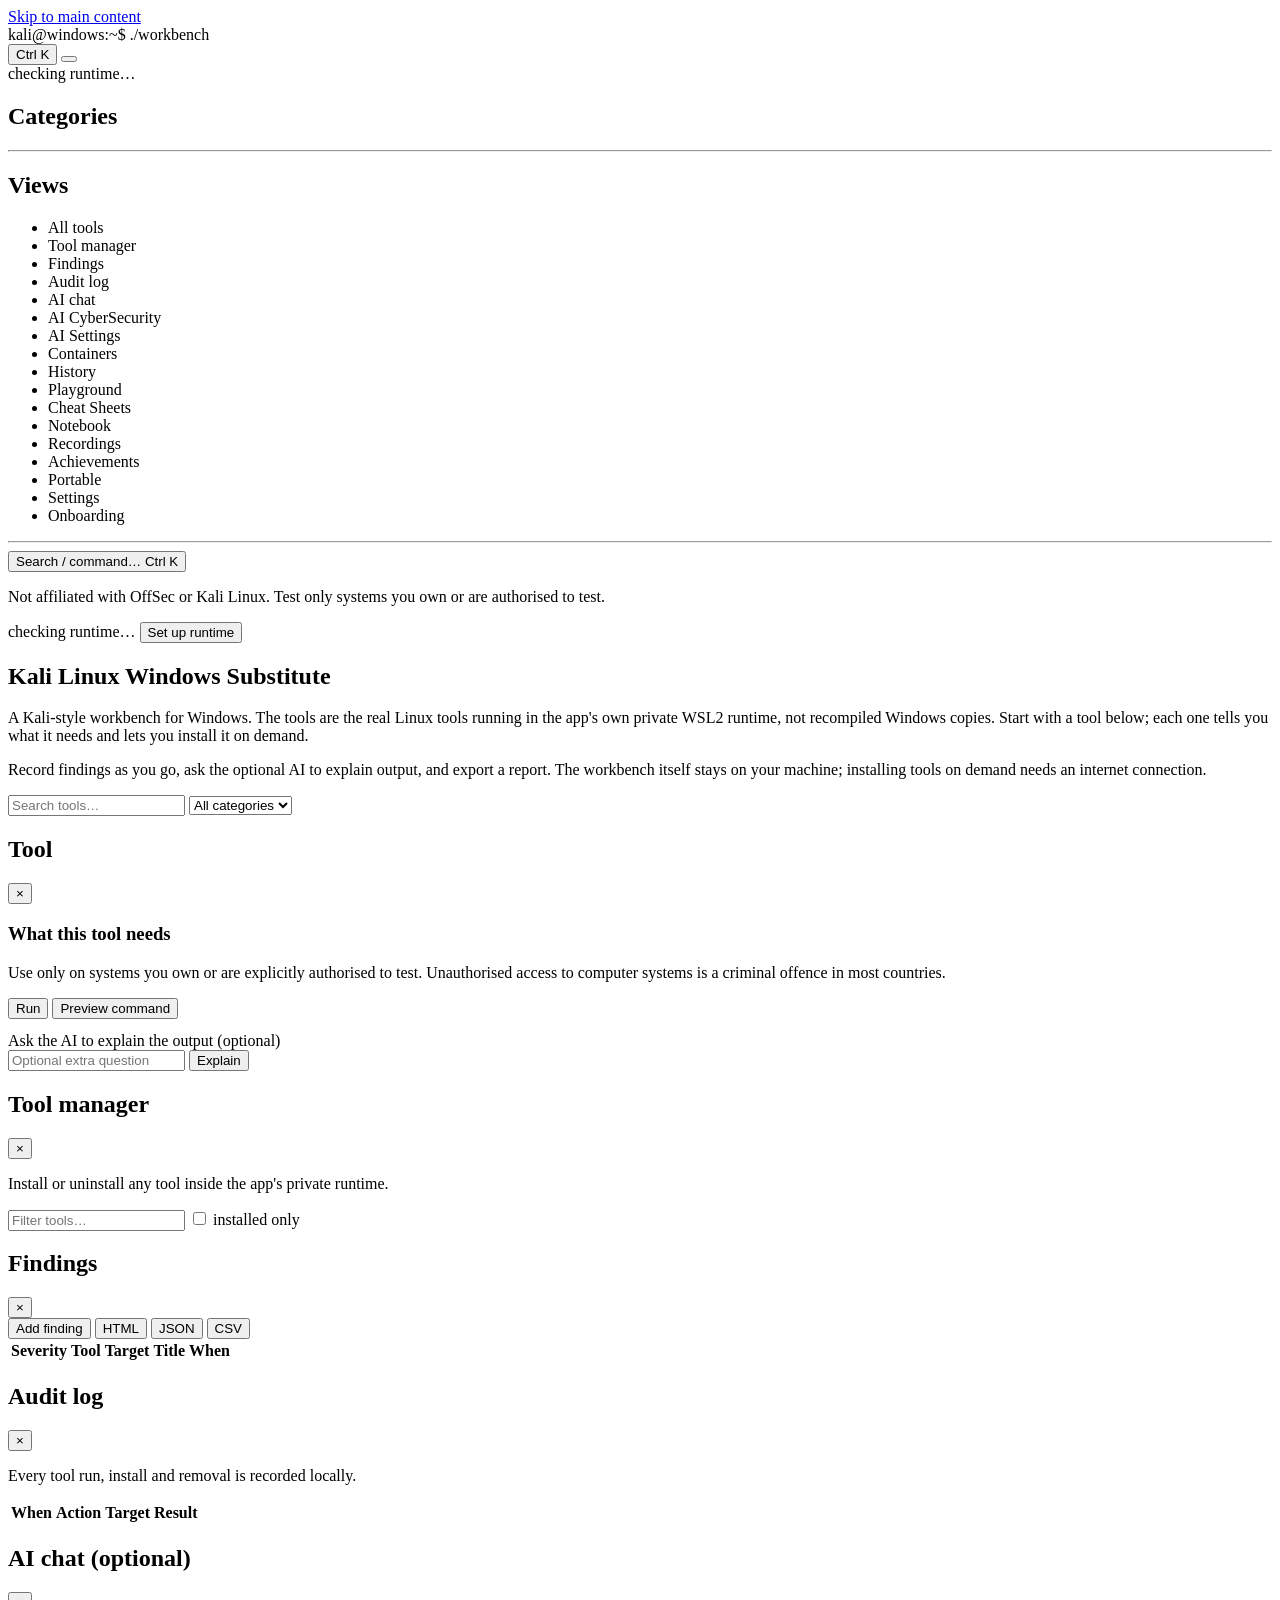
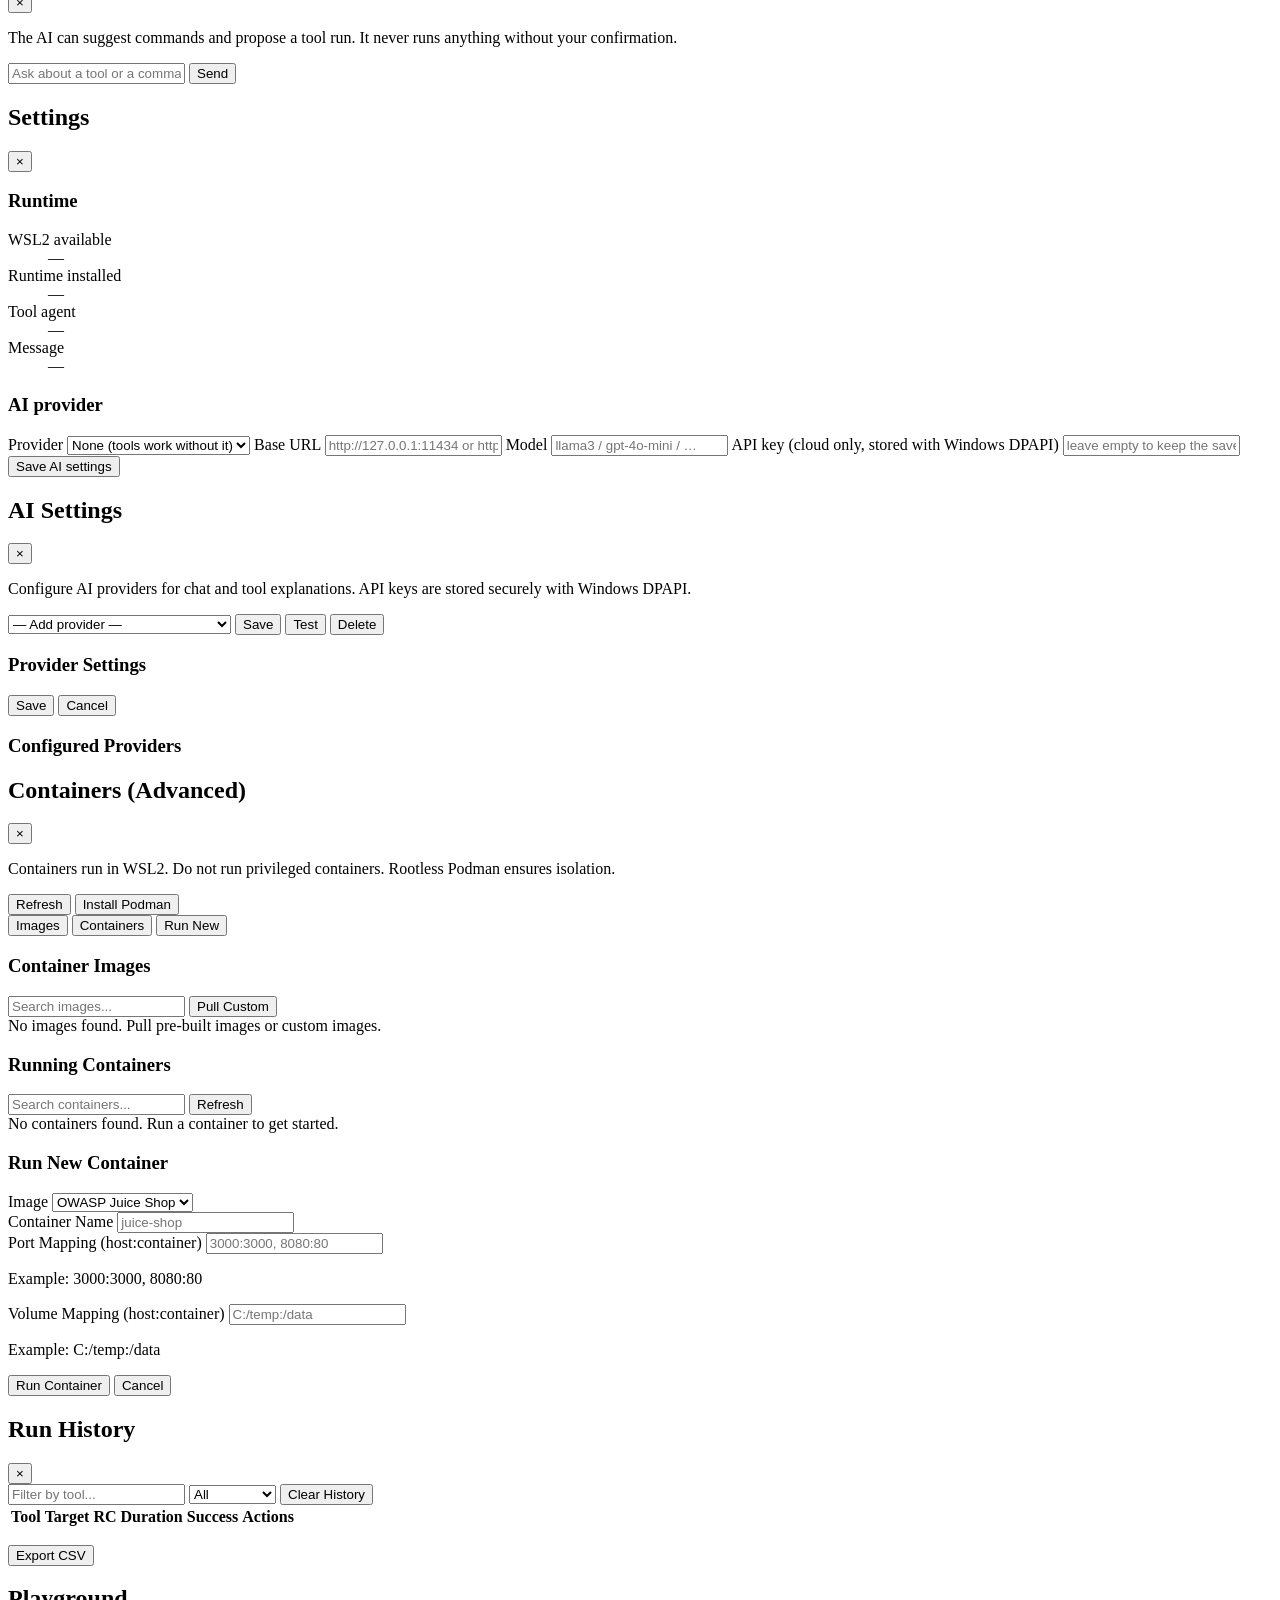
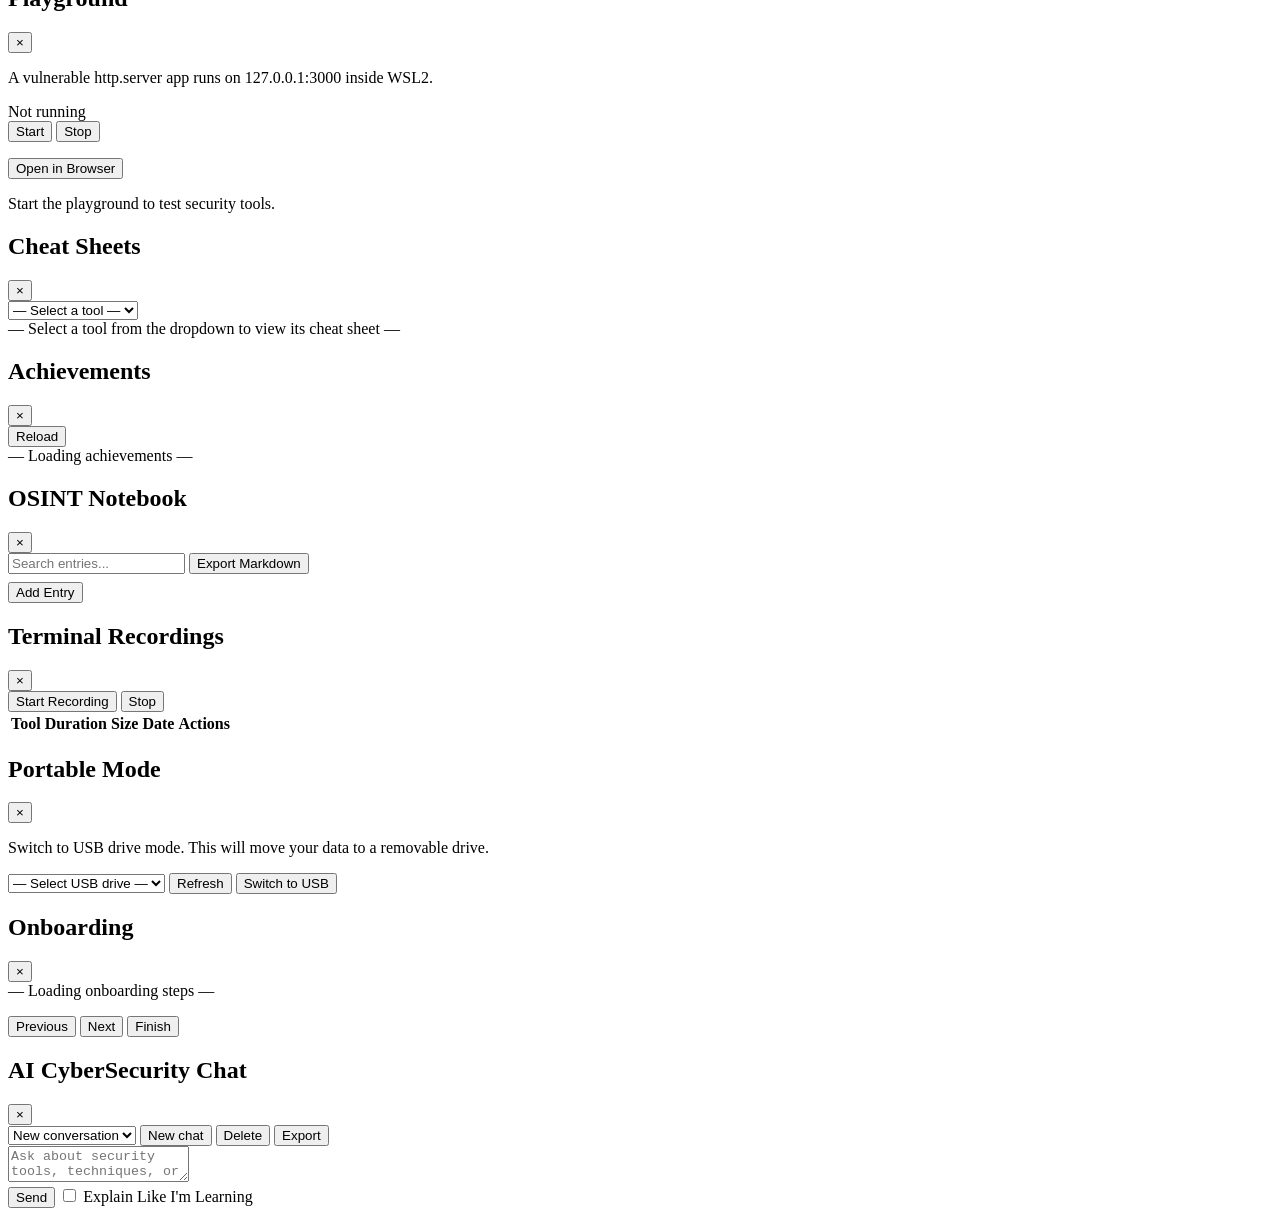
==== ui/index.html @ baeca234 "v1.1.0: UI overhaul, accessibility fixes, agent stability, bug fixes" ====
<!doctype html>
<html lang="en">
<head>
  <meta charset="utf-8">
  <meta name="viewport" content="width=device-width, initial-scale=1">
  <title>Kali Linux Windows Substitute</title>
  <link rel="stylesheet" href="/static/styles.css">
</head>
<body>
  <a href="#main-content" class="skip-link">Skip to main content</a>

<header class="topbar" role="banner">
  <div class="brand">
    <span class="brand-logo"><i class="fa-solid fa-shield-halved" aria-hidden="true"></i></span>
    <span class="prompt">kali@windows</span><span class="colon">:</span><span class="pwd">~</span>$ ./workbench
  </div>
  <div class="topbar-right">
    <button class="palette-btn ghost" id="cmd-palette-btn" title="Command palette (Ctrl+K)" aria-label="Open command palette (Ctrl+K)">
      <i class="fa-solid fa-terminal" aria-hidden="true"></i>
      <span class="kbd-hint">Ctrl K</span>
    </button>
    <button class="palette-btn ghost" id="help-btn" title="Keyboard shortcuts (F1)" aria-label="Show keyboard shortcuts (F1)">
      <i class="fa-solid fa-keyboard" aria-hidden="true"></i>
    </button>
    <div class="status" role="status" aria-live="polite">
      <span id="runtime-dot" class="dot" aria-hidden="true"></span>
      <span id="runtime-text">checking runtime…</span>
    </div>
  </div>
</header>

<div class="layout">
  <aside class="sidebar" id="app-sidebar" role="navigation" aria-label="Main navigation">
    <h2>Categories</h2>
    <ul id="cat-list" role="list"></ul>
    <hr>
    <h2>Views</h2>
    <ul id="view-list" role="listbox" aria-label="Panel views">
      <li data-view="home" class="active" role="option" aria-selected="true" tabindex="0"><i class="fa-solid fa-toolbox nav-icon" aria-hidden="true"></i> All tools</li>
      <li data-view="manager-panel" role="option" aria-selected="false" tabindex="-1"><i class="fa-solid fa-download nav-icon" aria-hidden="true"></i> Tool manager</li>
      <li data-view="findings-panel" role="option" aria-selected="false" tabindex="-1"><i class="fa-solid fa-bug nav-icon" aria-hidden="true"></i> Findings</li>
      <li data-view="audit-panel" role="option" aria-selected="false" tabindex="-1"><i class="fa-solid fa-list-check nav-icon" aria-hidden="true"></i> Audit log</li>
      <li data-view="chat-panel" role="option" aria-selected="false" tabindex="-1"><i class="fa-solid fa-comment nav-icon" aria-hidden="true"></i> AI chat</li>
      <li data-view="ai-chat-panel" role="option" aria-selected="false" tabindex="-1"><i class="fa-solid fa-robot nav-icon" aria-hidden="true"></i> AI CyberSecurity</li>
      <li data-view="settings-ai-panel" role="option" aria-selected="false" tabindex="-1"><i class="fa-solid fa-brain nav-icon" aria-hidden="true"></i> AI Settings</li>
      <li data-view="containers-panel" role="option" aria-selected="false" tabindex="-1"><i class="fa-solid fa-box nav-icon" aria-hidden="true"></i> Containers</li>
      <li data-view="history-panel" role="option" aria-selected="false" tabindex="-1"><i class="fa-solid fa-clock-rotate-left nav-icon" aria-hidden="true"></i> History</li>
      <li data-view="playground-panel" role="option" aria-selected="false" tabindex="-1"><i class="fa-solid fa-flask nav-icon" aria-hidden="true"></i> Playground</li>
      <li data-view="cheat-sheets-panel" role="option" aria-selected="false" tabindex="-1"><i class="fa-solid fa-book-open nav-icon" aria-hidden="true"></i> Cheat Sheets</li>
      <li data-view="notebook-panel" role="option" aria-selected="false" tabindex="-1"><i class="fa-solid fa-book nav-icon" aria-hidden="true"></i> Notebook</li>
      <li data-view="recordings-panel" role="option" aria-selected="false" tabindex="-1"><i class="fa-solid fa-circle-play nav-icon" aria-hidden="true"></i> Recordings</li>
      <li data-view="achievements-panel" role="option" aria-selected="false" tabindex="-1"><i class="fa-solid fa-trophy nav-icon" aria-hidden="true"></i> Achievements</li>
      <li data-view="portable-panel" role="option" aria-selected="false" tabindex="-1"><i class="fa-solid fa-plug nav-icon" aria-hidden="true"></i> Portable</li>
      <li data-view="settings-panel" role="option" aria-selected="false" tabindex="-1"><i class="fa-solid fa-gear nav-icon" aria-hidden="true"></i> Settings</li>
      <li data-view="onboarding-panel" role="option" aria-selected="false" tabindex="-1"><i class="fa-solid fa-wand-magic-sparkles nav-icon" aria-hidden="true"></i> Onboarding</li>
    </ul>
    <hr>
    <button class="palette-btn ghost sidebar-palette" id="cmd-palette-sidebar" aria-label="Open command palette (Ctrl+K)">
      <i class="fa-solid fa-magnifying-glass nav-icon" aria-hidden="true"></i> Search / command…
      <span class="kbd-hint">Ctrl K</span>
    </button>
    <p class="muted note">
      Not affiliated with OffSec or Kali Linux. Test only systems you own or are
      authorised to test.
    </p>
  </aside>

  <main id="main-content" role="main">
    <div id="view-home">
      <div id="setup-banner" class="banner">
        <span class="grow" id="setup-message">checking runtime…</span>
        <button class="teal" id="setup-ensure">Set up runtime</button>
      </div>

      <div id="intro" class="card">
        <h2>Kali Linux Windows Substitute</h2>
        <p>
          A Kali-style workbench for Windows. The tools are the real Linux tools
          running in the app's own private WSL2 runtime, not recompiled Windows
          copies. Start with a tool below; each one tells you what it needs and
          lets you install it on demand.
        </p>
        <p class="muted">
          Record findings as you go, ask the optional AI to explain output, and
          export a report. The workbench itself stays on your machine;
          installing tools on demand needs an internet connection.
        </p>
      </div>

      <div class="toolbar">
        <input id="search" class="grow" placeholder="Search tools…" aria-label="Search tools">
        <select id="cat-filter">
          <option value="">All categories</option>
        </select>
      </div>

      <div id="tiles" class="grid"></div>
      <div id="tool-panel" class="panel hidden">
        <div class="panel-head">
          <h2 id="tool-title">Tool</h2>
          <button class="x" id="tool-close" aria-label="Close tool panel">&times;</button>
        </div>
        <p id="tool-summary" class="summary muted"></p>

        <div class="needs">
          <h3>What this tool needs</h3>
          <ul id="tool-prereqs"></ul>
        </div>

        <div id="tool-usage"></div>

        <form id="tool-form"></form>

        <p class="legal">
          Use only on systems you own or are explicitly authorised to test.
          Unauthorised access to computer systems is a criminal offence in most
          countries.
        </p>

        <div class="actions">
          <button type="button" class="primary" id="tool-run">Run</button>
          <button type="button" class="ghost" id="tool-preview">Preview command</button>
        </div>

        <pre id="tool-output" class="hidden"></pre>

        <div class="ai">
          <label for="ai-explain-input">Ask the AI to explain the output (optional)</label>
          <div class="ai-row">
            <input id="ai-explain-input" placeholder="Optional extra question">
            <button type="button" class="primary" id="ai-explain">Explain</button>
          </div>
          <div id="tool-ai-out" class="ai-out"></div>
        </div>
      </div>
    </div>

    <div id="manager-panel" class="panel hidden">
      <div class="panel-head">
        <h2>Tool manager</h2>
        <button class="x" data-close="manager-panel" aria-label="Close tool manager">&times;</button>
      </div>
      <p class="muted">Install or uninstall any tool inside the app's private runtime.</p>
      <div class="toolbar">
        <input id="manager-search" class="grow" placeholder="Filter tools…">
        <label class="muted"><input type="checkbox" id="manager-installed"> installed only</label>
      </div>
      <div id="manager-list" class="manager"></div>
    </div>

    <div id="findings-panel" class="panel hidden">
      <div class="panel-head">
        <h2>Findings</h2>
        <button class="x" data-close="findings-panel" aria-label="Close findings panel">&times;</button>
      </div>
      <div class="toolbar">
        <button class="ghost" id="finding-new">Add finding</button>
        <span class="grow"></span>
        <button class="ghost" id="report-html">HTML</button>
        <button class="ghost" id="report-json">JSON</button>
        <button class="ghost" id="report-csv">CSV</button>
      </div>
      <table>
        <thead><tr><th>Severity</th><th>Tool</th><th>Target</th><th>Title</th><th>When</th></tr></thead>
        <tbody id="findings-body"></tbody>
      </table>
    </div>

    <div id="audit-panel" class="panel hidden">
      <div class="panel-head">
        <h2>Audit log</h2>
        <button class="x" data-close="audit-panel" aria-label="Close audit log panel">&times;</button>
      </div>
      <p class="muted">Every tool run, install and removal is recorded locally.</p>
      <table>
        <thead><tr><th>When</th><th>Action</th><th>Target</th><th>Result</th></tr></thead>
        <tbody id="audit-body"></tbody>
      </table>
    </div>

    <div id="chat-panel" class="panel hidden">
      <div class="panel-head">
        <h2>AI chat (optional)</h2>
        <button class="x" data-close="chat-panel" aria-label="Close AI chat panel">&times;</button>
      </div>
      <p class="muted">The AI can suggest commands and propose a tool run. It never runs anything without your confirmation.</p>
      <div id="chat-log" class="chat"></div>
      <div class="chat-input">
        <input id="chat-input" placeholder="Ask about a tool or a command…">
        <button class="info" id="chat-send">Send</button>
      </div>
    </div>

    <div id="settings-panel" class="panel hidden">
      <div class="panel-head">
        <h2>Settings</h2>
        <button class="x" data-close="settings-panel" aria-label="Close settings panel">&times;</button>
      </div>

      <h3>Runtime</h3>
      <dl class="kv">
        <dt>WSL2 available</dt><dd id="set-wsl">—</dd>
        <dt>Runtime installed</dt><dd id="set-installed">—</dd>
        <dt>Tool agent</dt><dd id="set-agent">—</dd>
        <dt>Message</dt><dd id="set-message">—</dd>
      </dl>

      <h3>AI provider</h3>
      <form id="ai-form">
        <label for="ai-provider">Provider</label>
        <select id="ai-provider">
          <option value="none">None (tools work without it)</option>
          <option value="ollama">Ollama (local)</option>
          <option value="openai">OpenAI-compatible (cloud)</option>
        </select>

        <label for="ai-base">Base URL</label>
        <input id="ai-base" placeholder="http://127.0.0.1:11434 or https://api.example.com/v1">

        <label for="ai-model">Model</label>
        <input id="ai-model" placeholder="llama3 / gpt-4o-mini / …">

        <label for="ai-key">API key (cloud only, stored with Windows DPAPI)</label>
        <input id="ai-key" type="password" placeholder="leave empty to keep the saved key">

        <div class="actions">
          <button type="submit" class="primary" id="ai-save">Save AI settings</button>
        </div>
      </form>
      <p class="muted" id="ai-status"></p>
    </div>

    <div id="settings-ai-panel" class="panel hidden">
      <div class="panel-head">
        <h2>AI Settings</h2>
        <button class="x" data-close="settings-ai-panel" aria-label="Close AI settings panel">&times;</button>
      </div>

      <p class="muted">Configure AI providers for chat and tool explanations. API keys are stored securely with Windows DPAPI.</p>

      <div class="toolbar">
        <select id="ai-provider-select" class="grow" placeholder="Select provider">
          <option value=""> — Add provider — </option>
          <option value="none"> — None (tools work without AI) — </option>
          <option value="openai">OpenAI</option>
          <option value="anthropic">Anthropic</option>
          <option value="gemini">Gemini</option>
          <option value="ollama">Ollama</option>
          <option value="local">Local AI (GGUF)</option>
          <option value="opencode">OpenCode</option>
          <option value="deepseek">DeepSeek Harness</option>
        </select>
        <button class="primary" id="ai-provider-save">Save</button>
        <button class="ghost" id="ai-provider-test">Test</button>
        <button class="ghost" id="ai-provider-delete">Delete</button>
      </div>

      <div class="ai-provider-form" id="ai-provider-form">
        <h3 id="ai-provider-form-title">Provider Settings</h3>

        <!-- Provider forms will be dynamically inserted here -->
        <div id="ai-provider-form-content"></div>

        <div class="actions">
          <button class="primary" id="ai-provider-submit">Save</button>
          <button class="ghost" id="ai-provider-cancel">Cancel</button>
        </div>
      </div>

      <div class="ai-providers-list" id="ai-providers-list">
        <h3>Configured Providers</h3>
        <div id="ai-providers-container" class="manager"></div>
      </div>
    </div>

  </main>
</div>

    <div id="containers-panel" class="panel hidden">
      <div class="panel-head">
        <h2>Containers (Advanced)</h2>
        <button class="x" data-close="containers-panel" aria-label="Close containers panel">&times;</button>
      </div>

      <p class="muted warning">
        Containers run in WSL2. Do not run privileged containers. Rootless Podman ensures isolation.
      </p>

      <div class="toolbar">
        <button class="primary" id="containers-refresh">Refresh</button>
        <button class="primary" id="containers-install-podman">Install Podman</button>
        <span class="grow"></span>
        <span id="containers-status" class="muted"></span>
      </div>

      <div class="tabs">
        <button class="tabs button active" data-tab="images">Images</button>
        <button class="tabs button" data-tab="containers">Containers</button>
        <button class="tabs button" data-tab="run">Run New</button>
      </div>

      <div id="containers-images" class="tab-content">
        <h3>Container Images</h3>
        <div class="toolbar">
          <input id="containers-image-search" class="grow" placeholder="Search images...">
          <button class="ghost" id="containers-pull-custom">Pull Custom</button>
        </div>
        <div id="containers-images-list" class="grid"></div>
        <div class="muted" id="containers-images-empty">No images found. Pull pre-built images or custom images.</div>
      </div>

      <div id="containers-containers" class="tab-content hidden">
        <h3>Running Containers</h3>
        <div class="toolbar">
          <input id="containers-container-search" class="grow" placeholder="Search containers...">
          <button class="ghost" id="containers-refresh-containers">Refresh</button>
        </div>
        <div id="containers-containers-list" class="manager"></div>
        <div class="muted" id="containers-containers-empty">No containers found. Run a container to get started.</div>
      </div>

      <div id="containers-run" class="tab-content hidden">
        <h3>Run New Container</h3>
        <form id="containers-run-form">
          <div class="field">
            <label for="containers-run-image">Image</label>
            <select id="containers-run-image" class="grow">
              <option value="ghcr.io/juice-shop/juice-shop:latest">OWASP Juice Shop</option>
              <option value="vulnerables/web-dvwa">DVWA</option>
              <option value="alpine:latest">Alpine (base)</option>
              <option value="custom">Custom...</option>
            </select>
          </div>
          <div class="field" id="containers-run-custom-image" style="display: none;">
            <label for="containers-run-custom-image-input">Custom Image</label>
            <input id="containers-run-custom-image-input" type="text" placeholder="nginx:latest">
          </div>
          <div class="field">
            <label for="containers-run-name">Container Name</label>
            <input id="containers-run-name" type="text" placeholder="juice-shop">
          </div>
          <div class="field">
            <label for="containers-run-ports">Port Mapping (host:container)</label>
            <input id="containers-run-ports" type="text" placeholder="3000:3000, 8080:80">
            <p class="muted">Example: 3000:3000, 8080:80</p>
          </div>
          <div class="field">
            <label for="containers-run-volumes">Volume Mapping (host:container)</label>
            <input id="containers-run-volumes" type="text" placeholder="C:/temp:/data">
            <p class="muted">Example: C:/temp:/data</p>
          </div>
          <div class="actions">
            <button class="success" id="containers-run-submit">Run Container</button>
            <button class="ghost" id="containers-run-cancel">Cancel</button>
          </div>
        </form>
      </div>
    </div>


    <div id="history-panel" class="panel hidden">
      <div class="panel-head">
        <h2>Run History</h2>
        <button class="x" data-close="history-panel" aria-label="Close history panel">&times;</button>
      </div>
      <div class="toolbar">
        <input id="history-filter-tool" class="grow" placeholder="Filter by tool...">
        <select id="history-filter-success">
          <option value="">All</option>
          <option value="true">Successful</option>
          <option value="false">Failed</option>
        </select>
        <button class="ghost" id="history-clear">Clear History</button>
      </div>
      <table>
        <thead>
          <tr>
            <th>Tool</th>
            <th>Target</th>
            <th>RC</th>
            <th>Duration</th>
            <th>Success</th>
            <th>Actions</th>
          </tr>
        </thead>
        <tbody id="history-table-body"></tbody>
      </table>
      <div class="toolbar" style="margin-top: 1rem; justify-content: flex-end;">
        <button class="ghost" id="history-export">Export CSV</button>
      </div>
    </div>

    <div id="playground-panel" class="panel hidden">
      <div class="panel-head">
        <h2>Playground</h2>
        <button class="x" data-close="playground-panel" aria-label="Close playground panel">&times;</button>
      </div>
      <p class="muted warning">A vulnerable http.server app runs on 127.0.0.1:3000 inside WSL2.</p>
      <div class="toolbar">
        <span id="playground-status" class="muted">Not running</span>
        <div class="grow"></div>
        <button class="success" id="playground-start">Start</button>
        <button class="error" id="playground-stop">Stop</button>
      </div>
      <div class="toolbar" style="margin-top: 1rem;">
        <button class="info" id="playground-open">Open in Browser</button>
      </div>
      <p class="muted" id="playground-text">Start the playground to test security tools.</p>
    </div>

    <div id="cheat-sheets-panel" class="panel hidden">
      <div class="panel-head">
        <h2>Cheat Sheets</h2>
        <button class="x" data-close="cheat-sheets-panel" aria-label="Close cheat sheets panel">&times;</button>
      </div>
      <div class="toolbar">
        <select id="cheat-sheets-tool-select" class="grow">
          <option value="">— Select a tool —</option>
        </select>
      </div>
      <div id="cheat-sheets-content" class="muted">— Select a tool from the dropdown to view its cheat sheet —</div>
    </div>

    <div id="achievements-panel" class="panel hidden">
      <div class="panel-head">
        <h2>Achievements</h2>
        <button class="x" data-close="achievements-panel" aria-label="Close achievements panel">&times;</button>
      </div>
      <div class="toolbar">
        <button class="ghost" id="achievements-reload">Reload</button>
      </div>
      <div id="achievements-grid" class="grid">— Loading achievements —</div>
    </div>

    <div id="notebook-panel" class="panel hidden">
      <div class="panel-head">
        <h2>OSINT Notebook</h2>
        <button class="x" data-close="notebook-panel" aria-label="Close notebook panel">&times;</button>
      </div>
      <div class="toolbar">
        <input id="notebook-search" class="grow" placeholder="Search entries...">
        <button class="ghost" id="notebook-export">Export Markdown</button>
      </div>
      <div class="toolbar" style="margin-top: 0.5rem;">
        <button class="purple" id="notebook-add">Add Entry</button>
      </div>
      <div class="entry-form" id="entry-form" style="display: none;">
        <div class="field">
          <label for="notebook-type">Type</label>
          <select id="notebook-type">
            <option value="url">URL</option>
            <option value="ip">IP Address</option>
            <option value="finding">Finding</option>
            <option value="note">Note</option>
          </select>
        </div>
        <div class="field">
          <label for="notebook-content">Content</label>
          <textarea id="notebook-content" placeholder="Enter URL, IP, finding, or note..."></textarea>
        </div>
        <div class="field">
          <label for="notebook-tags">Tags (comma-separated)</label>
          <input id="notebook-tags" type="text" placeholder="e.g., phishing, malware">
        </div>
      </div>
      <div id="entries-list"></div>
    </div>

    <div id="recordings-panel" class="panel hidden">
      <div class="panel-head">
        <h2>Terminal Recordings</h2>
        <button class="x" data-close="recordings-panel" aria-label="Close recordings panel">&times;</button>
      </div>
      <div class="toolbar">
        <button class="purple" id="recordings-start">Start Recording</button>
        <button class="error" id="recordings-stop">Stop</button>
      </div>
      <table>
        <thead>
          <tr>
            <th>Tool</th>
            <th>Duration</th>
            <th>Size</th>
            <th>Date</th>
            <th>Actions</th>
          </tr>
        </thead>
        <tbody id="recordings-table-body"></tbody>
      </table>
    </div>

    <div id="portable-panel" class="panel hidden">
      <div class="panel-head">
        <h2>Portable Mode</h2>
        <button class="x" data-close="portable-panel" aria-label="Close portable panel">&times;</button>
      </div>
      <p class="muted warning">Switch to USB drive mode. This will move your data to a removable drive.</p>
      <div id="portable-status" class="muted"></div>
      <div class="toolbar">
        <select id="portable-drive-select" class="grow">
          <option value="">— Select USB drive —</option>
        </select>
        <button class="ghost" id="portable-refresh-drives">Refresh</button>
        <button class="warning" id="portable-switch">Switch to USB</button>
      </div>
    </div>

    <div id="onboarding-panel" class="panel hidden">
      <div class="panel-head">
        <h2>Onboarding</h2>
        <button class="x" data-close="onboarding-panel" aria-label="Close onboarding panel">&times;</button>
      </div>
      <div class="onboarding-progress">
        <div class="progress-bar" id="onboarding-progress-bar"></div>
      </div>
      <div id="onboarding-content">
        — Loading onboarding steps —
      </div>
      <div class="actions" style="margin-top: 1rem;">
        <button class="ghost" id="onboarding-prev">Previous</button>
        <button class="success" id="onboarding-next">Next</button>
        <button class="ghost" id="onboarding-finish">Finish</button>
      </div>
    </div>

    <div id="ai-chat-panel" class="panel hidden">
      <div class="panel-head">
        <h2>AI CyberSecurity Chat</h2>
        <button class="x" data-close="ai-chat-panel" aria-label="Close AI chat panel">&times;</button>
      </div>

      <div class="toolbar">
        <select id="ai-chat-conversation" class="grow" placeholder="Select conversation...">
          <option value="new">New conversation</option>
        </select>
        <button class="primary" id="ai-chat-new">New chat</button>
        <button class="ghost" id="ai-chat-delete">Delete</button>
        <button class="ghost" id="ai-chat-export">Export</button>
      </div>

      <div id="ai-chat-log" class="chat"></div>

      <div class="chat-input">
        <textarea id="ai-chat-input" placeholder="Ask about security tools, techniques, or investigations..."></textarea>
        <div class="ai-row">
          <button class="info" id="ai-chat-send">Send</button>
          <label class="muted">
            <input type="checkbox" id="ai-chat-beginner"> Explain Like I'm Learning
          </label>
        </div>
      </div>

      <div class="tools-strip" id="ai-chat-tools-strip">
        <!-- Tools chips will be inserted here -->
      </div>
    </div>

<div id="toast" class="toast hidden" aria-live="polite"></div>
<script src="/static/utils.js"></script>
<script src="/static/app.js"></script>
<script src="/static/strix.js"></script>

<script src="/static/history.js"></script>
<script src="/static/playground.js"></script>
<script src="/static/cheat_sheets.js"></script>
<script src="/static/achievements.js"></script>
<script src="/static/notebook.js"></script>
<script src="/static/recordings.js"></script>
<script src="/static/portable.js"></script>
<script src="/static/onboarding.js"></script>
<script src="/static/containers.js"></script>
<script src="/static/ai-chat.js"></script>

</body>
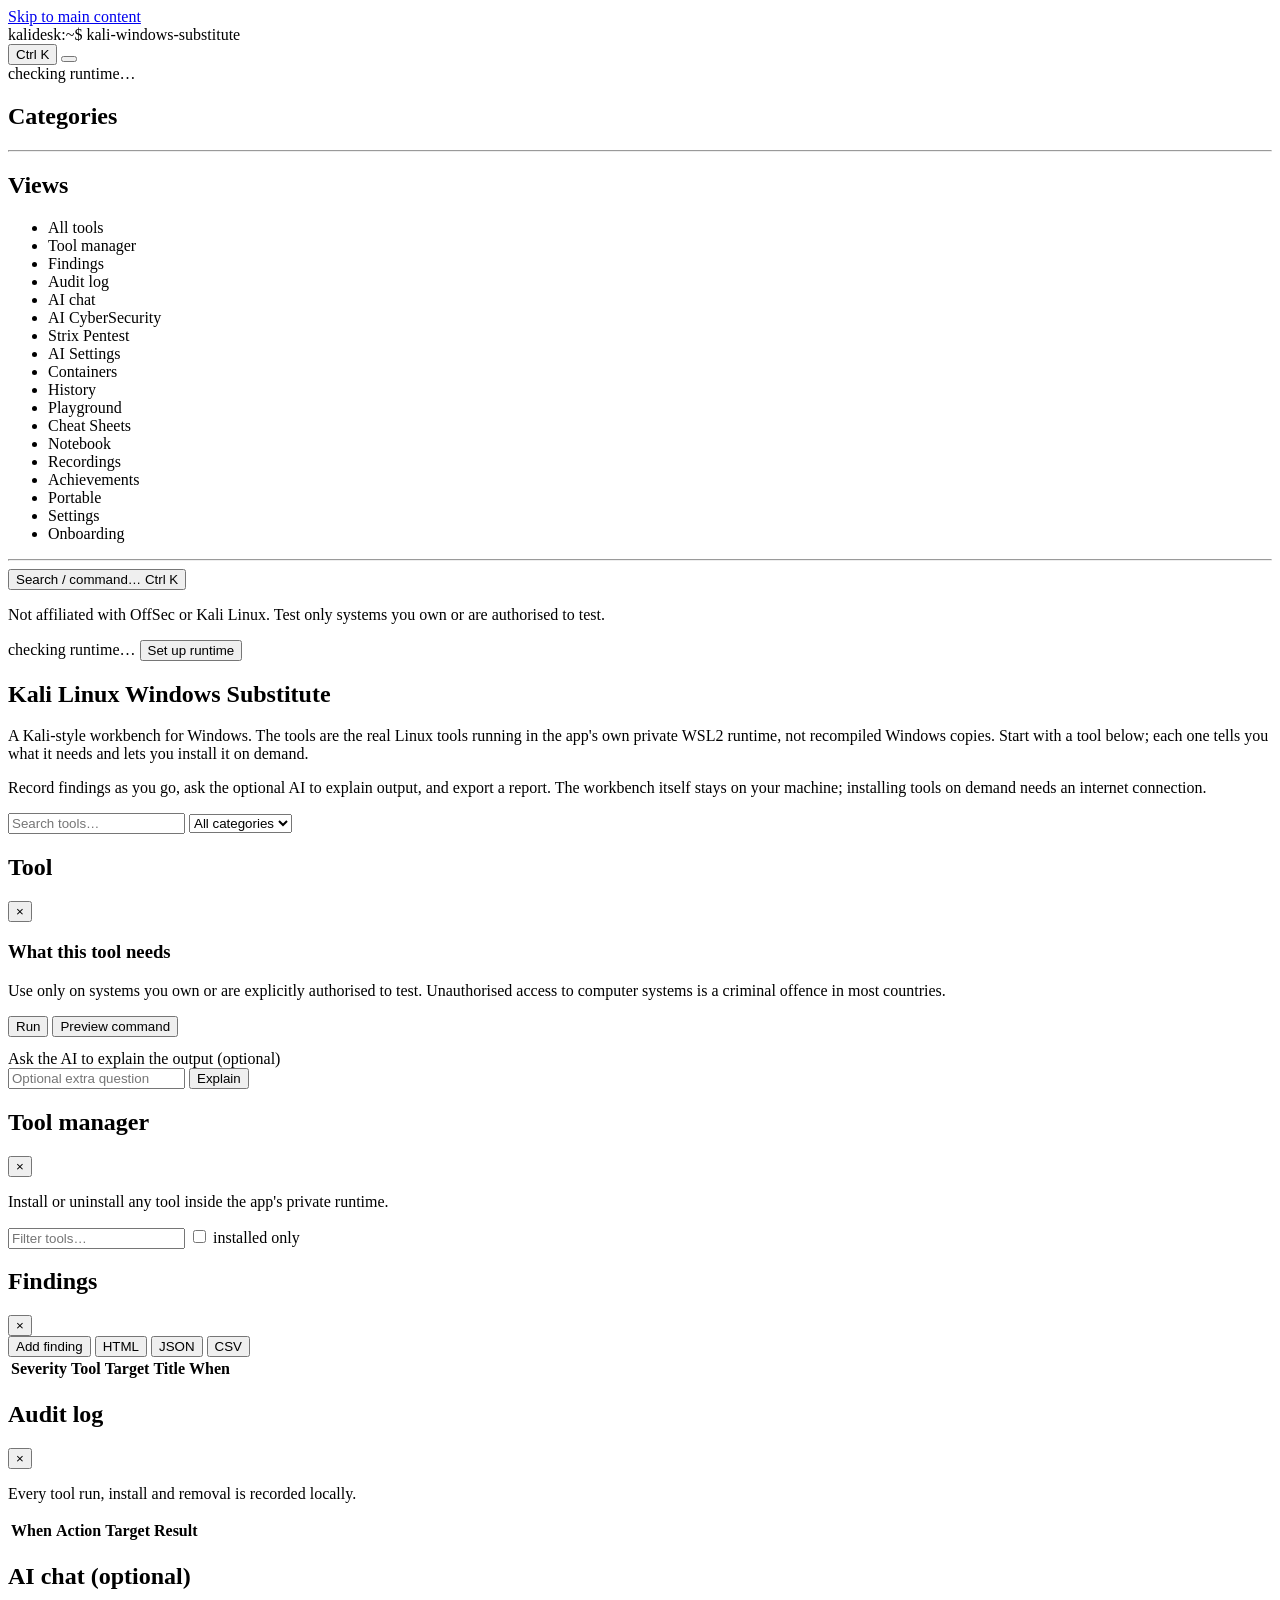
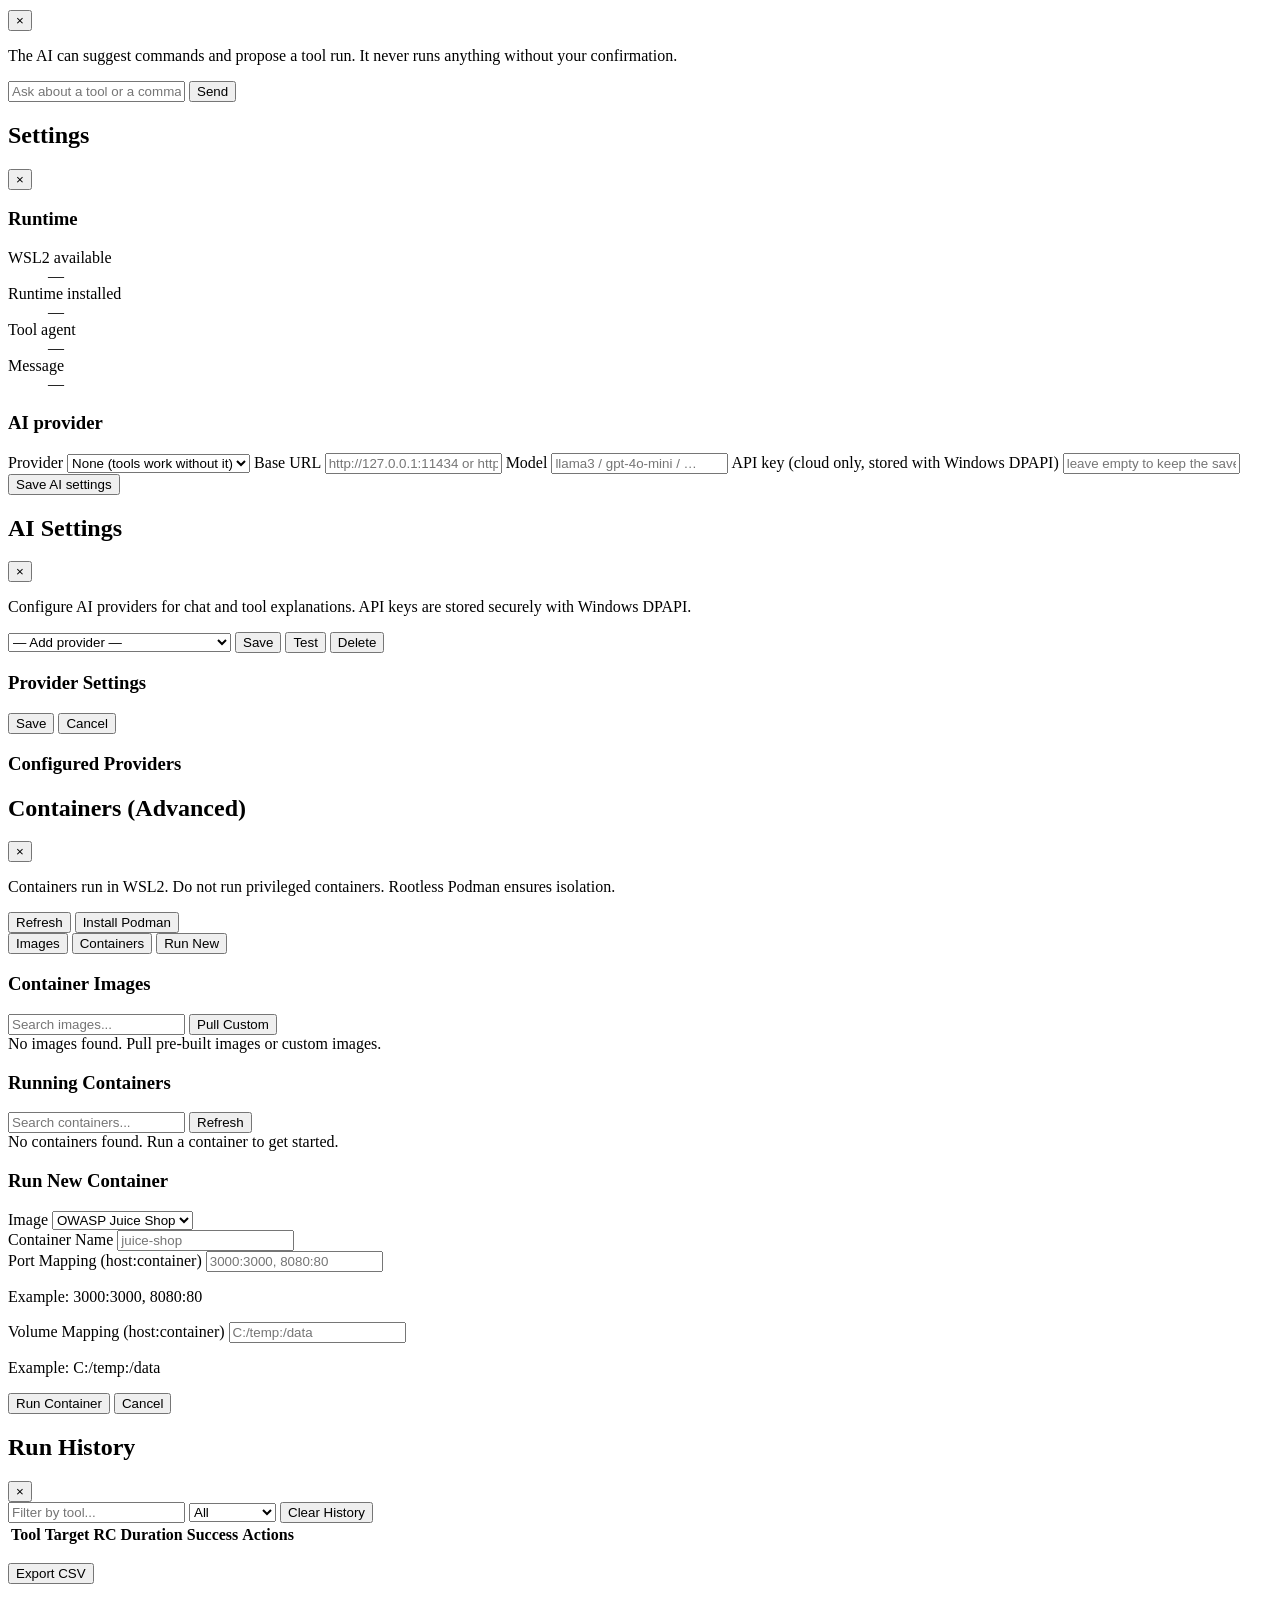
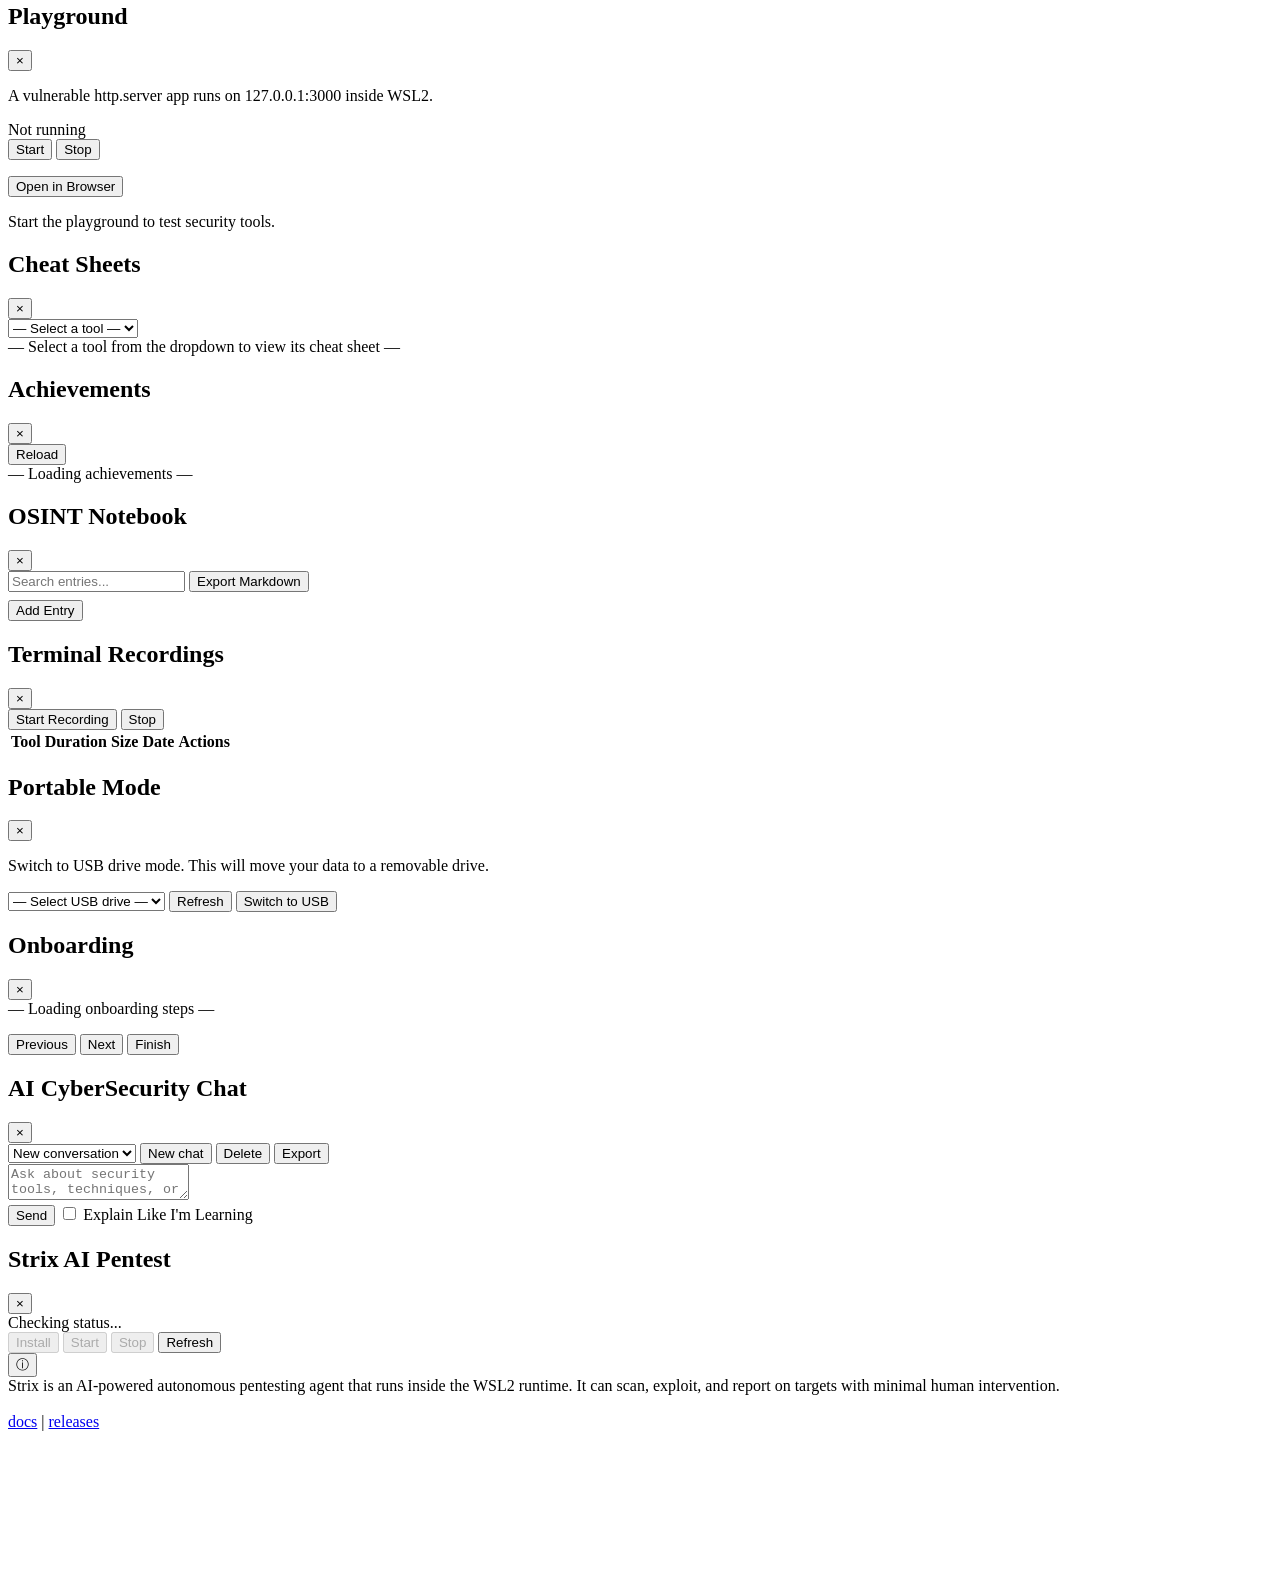
==== commit b1b54808: "refactor: clean up UI, fix Strix panel, onboarding, fetch timeouts, and per-tool work dirs - Remove " ====
--- a/ui/index.html
+++ b/ui/index.html
@@ -5,6 +5,7 @@
   <meta name="viewport" content="width=device-width, initial-scale=1">
   <title>Kali Linux Windows Substitute</title>
   <link rel="stylesheet" href="/static/styles.css">
+<link rel="stylesheet" href="/static/strix.css">
 </head>
 <body>
   <a href="#main-content" class="skip-link">Skip to main content</a>
@@ -12,7 +13,7 @@
 <header class="topbar" role="banner">
   <div class="brand">
     <span class="brand-logo"><i class="fa-solid fa-shield-halved" aria-hidden="true"></i></span>
-    <span class="prompt">kali@windows</span><span class="colon">:</span><span class="pwd">~</span>$ ./workbench
+    <span class="prompt">kalidesk</span><span class="colon">:</span><span class="pwd">~</span>$ kali-windows-substitute
   </div>
   <div class="topbar-right">
     <button class="palette-btn ghost" id="cmd-palette-btn" title="Command palette (Ctrl+K)" aria-label="Open command palette (Ctrl+K)">
@@ -42,6 +43,7 @@
       <li data-view="audit-panel" role="option" aria-selected="false" tabindex="-1"><i class="fa-solid fa-list-check nav-icon" aria-hidden="true"></i> Audit log</li>
       <li data-view="chat-panel" role="option" aria-selected="false" tabindex="-1"><i class="fa-solid fa-comment nav-icon" aria-hidden="true"></i> AI chat</li>
       <li data-view="ai-chat-panel" role="option" aria-selected="false" tabindex="-1"><i class="fa-solid fa-robot nav-icon" aria-hidden="true"></i> AI CyberSecurity</li>
+<li data-view="strix-panel" role="option" aria-selected="false" tabindex="-1"><i class="fa-solid fa-skull nav-icon" aria-hidden="true"></i> Strix Pentest</li>
       <li data-view="settings-ai-panel" role="option" aria-selected="false" tabindex="-1"><i class="fa-solid fa-brain nav-icon" aria-hidden="true"></i> AI Settings</li>
       <li data-view="containers-panel" role="option" aria-selected="false" tabindex="-1"><i class="fa-solid fa-box nav-icon" aria-hidden="true"></i> Containers</li>
       <li data-view="history-panel" role="option" aria-selected="false" tabindex="-1"><i class="fa-solid fa-clock-rotate-left nav-icon" aria-hidden="true"></i> History</li>
@@ -555,6 +557,41 @@
       </div>
     </div>
 
+<div id="strix-panel" class="panel hidden">
+  <div class="panel-head">
+    <h2>Strix AI Pentest</h2>
+    <button class="x" data-close="strix-panel" aria-label="Close Strix panel">&times;</button>
+  </div>
+
+  <div class="strix-header">
+    <div class="strix-status">
+      <span class="dot" id="strix-dot"></span>
+      <span id="strix-text">Checking status...</span>
+    </div>
+    <div class="strix-actions">
+      <button class="primary" id="strix-install" disabled>Install</button>
+      <button class="primary" id="strix-start" disabled>Start</button>
+      <button class="ghost" id="strix-stop" disabled>Stop</button>
+      <button class="ghost" id="strix-refresh">Refresh</button>
+    </div>
+    <button class="ghost" id="strix-info" title="What is Strix?">ⓘ</button>
+  </div>
+
+  <div class="strix-tooltip hidden" id="strix-tooltip">
+    Strix is an AI-powered autonomous pentesting agent that runs inside the WSL2 runtime.
+    It can scan, exploit, and report on targets with minimal human intervention.
+    <br><br>
+    <a href="https://github.com/strix-ai/strix" target="_blank">docs</a> |
+    <a href="https://github.com/strix-ai/strix/releases" target="_blank">releases</a>
+  </div>
+
+  <div class="strix-content">
+    <iframe id="strix-iframe" class="strix-iframe hidden" src="about:blank"
+            frameborder="0" allowfullscreen></iframe>
+    <div class="strix-log" id="strix-log"></div>
+  </div>
+</div>
+
 <div id="toast" class="toast hidden" aria-live="polite"></div>
 <script src="/static/utils.js"></script>
 <script src="/static/app.js"></script>
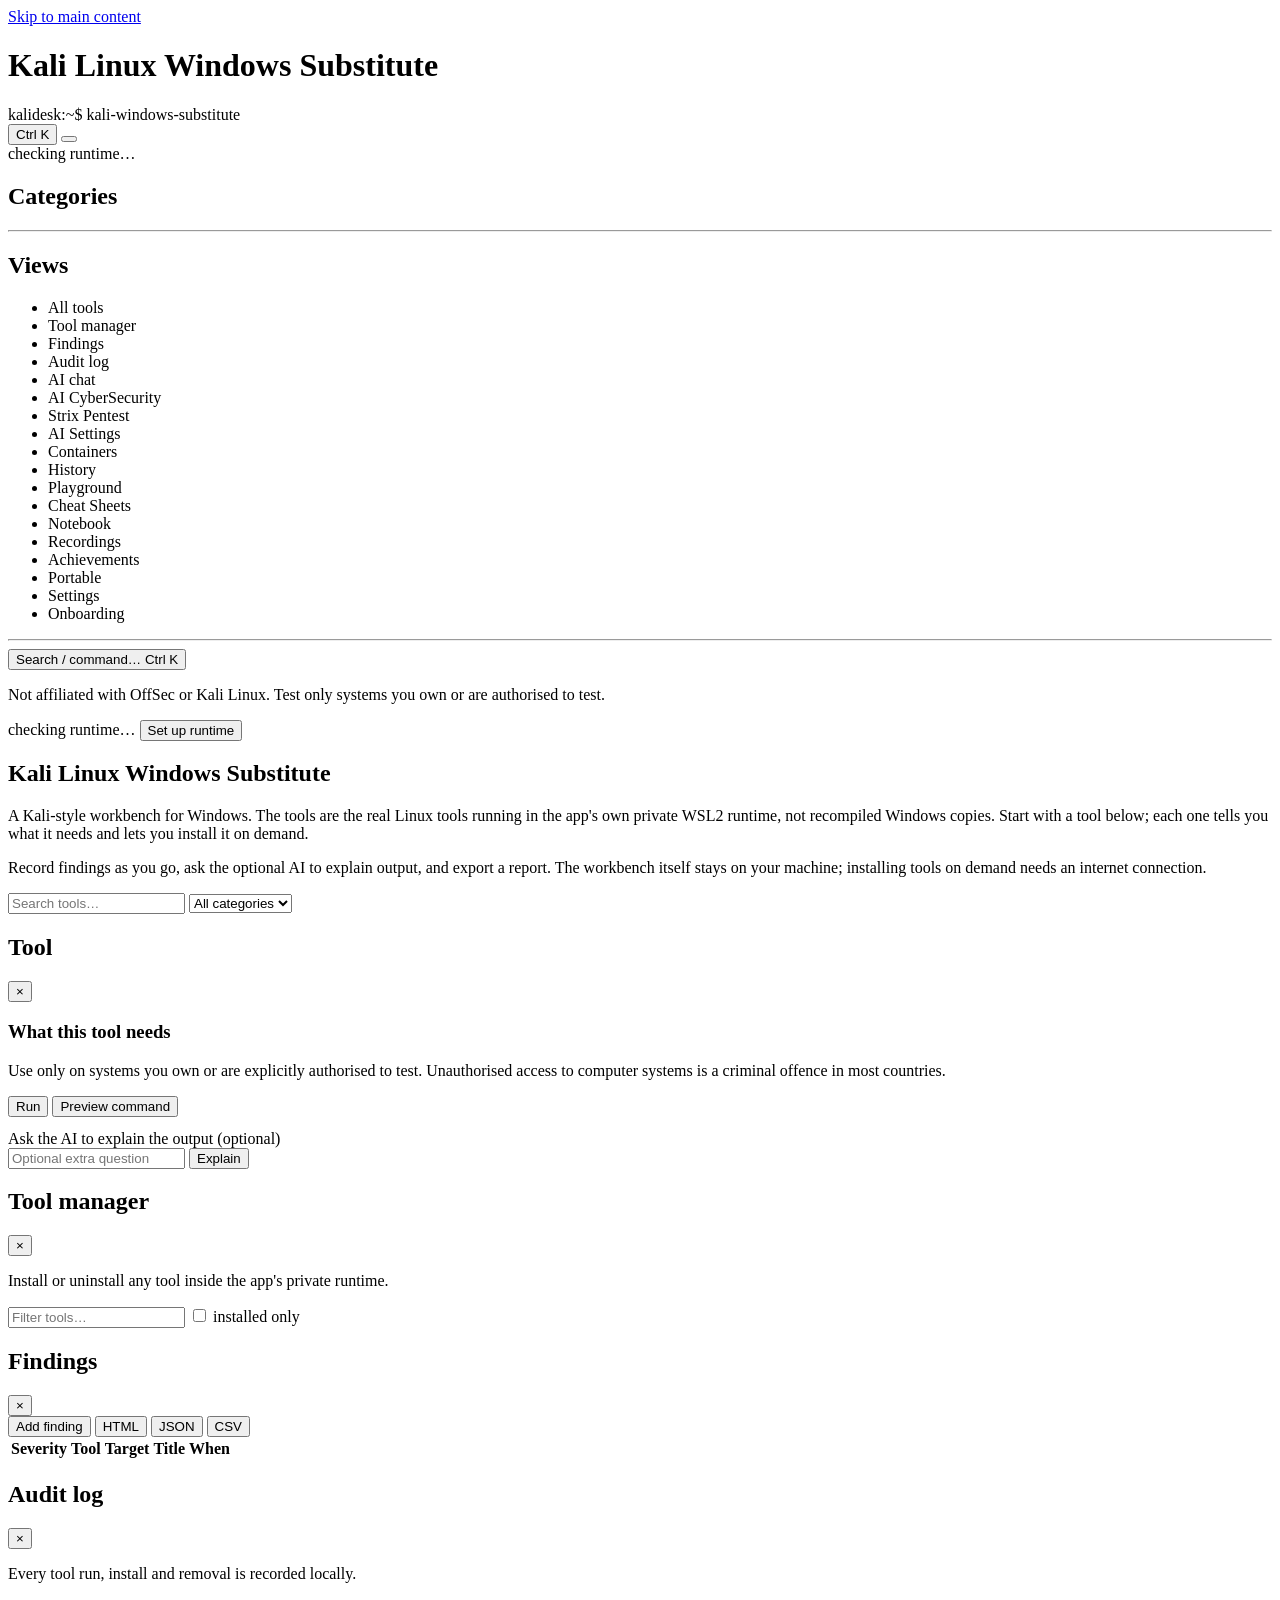
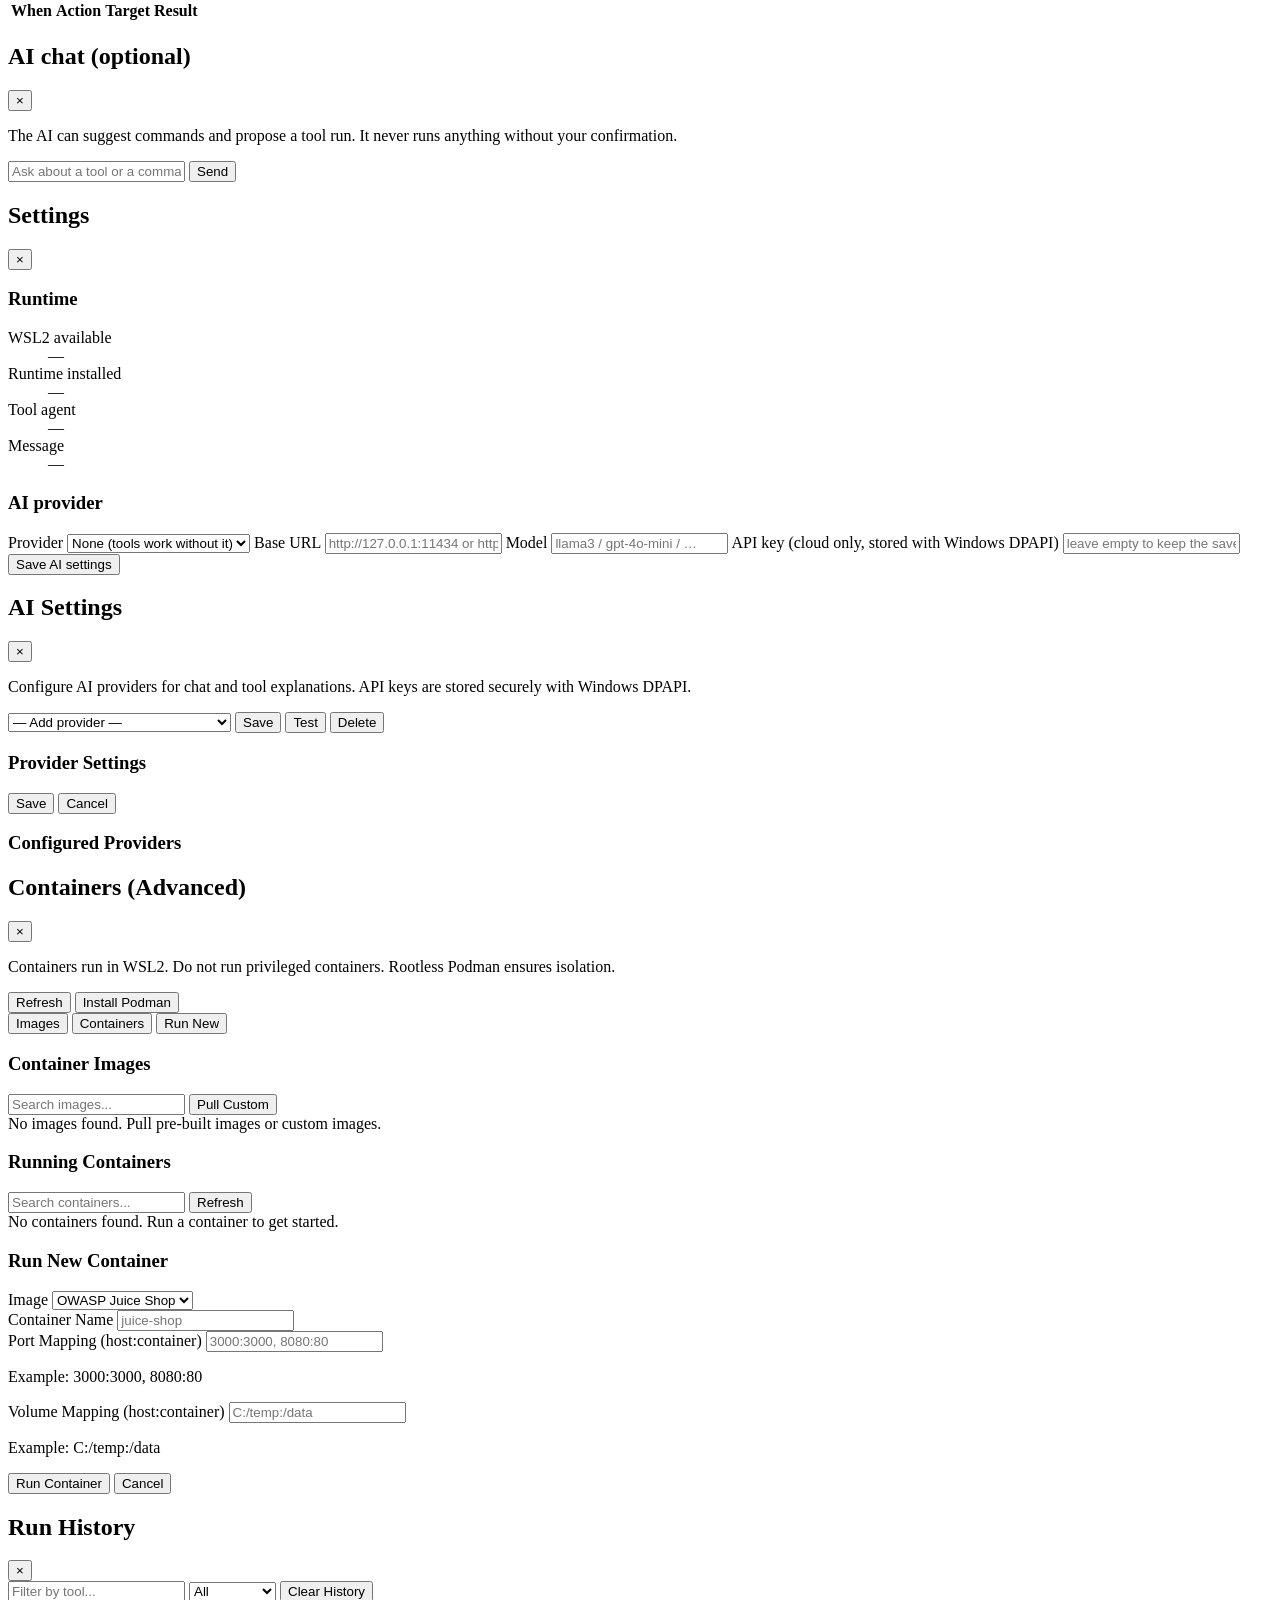
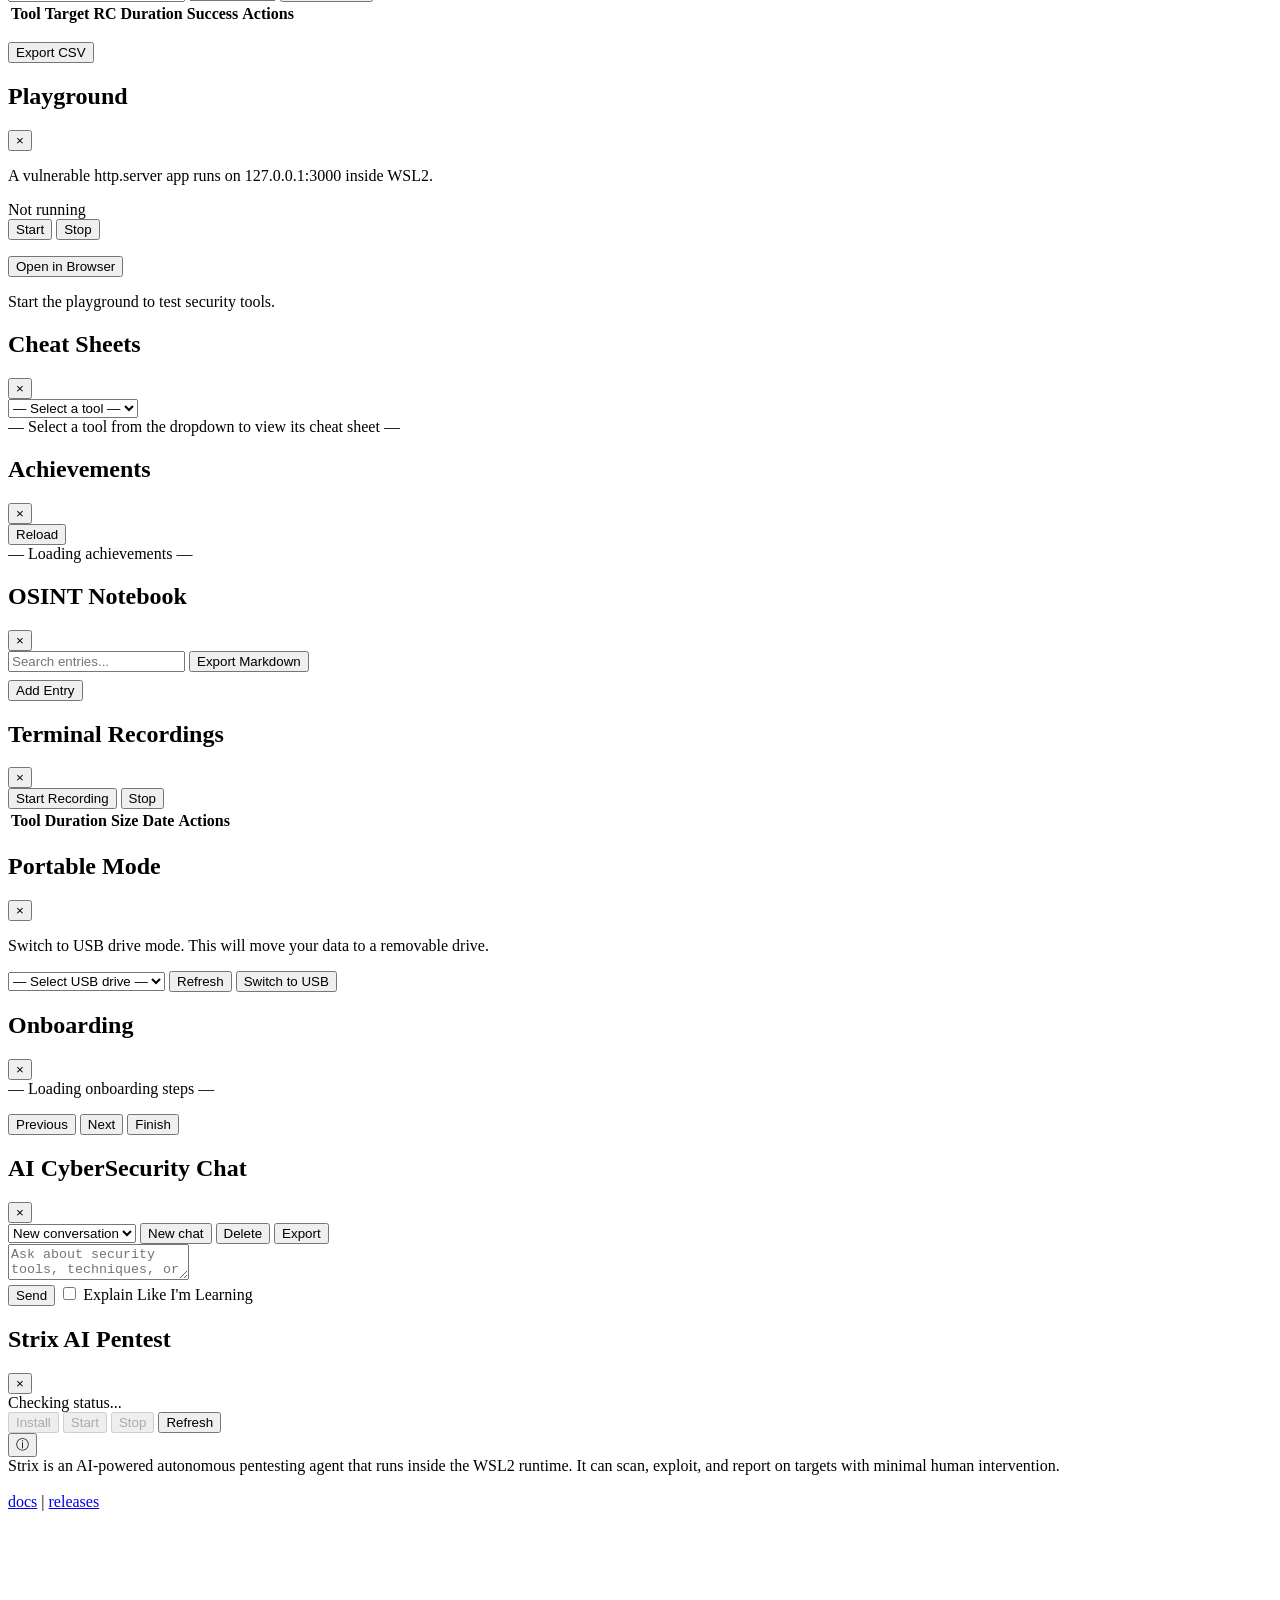
==== commit 3d17fefa: "a11y: improve accessibility compliance" ====
--- a/ui/index.html
+++ b/ui/index.html
@@ -9,6 +9,7 @@
 </head>
 <body>
   <a href="#main-content" class="skip-link">Skip to main content</a>
+  <h1 class="sr-only">Kali Linux Windows Substitute</h1>
 
 <header class="topbar" role="banner">
   <div class="brand">
@@ -464,6 +465,10 @@
           <label for="notebook-tags">Tags (comma-separated)</label>
           <input id="notebook-tags" type="text" placeholder="e.g., phishing, malware">
         </div>
+        <div class="actions">
+          <button class="purple" id="notebook-save">Save Entry</button>
+          <button class="ghost" id="notebook-cancel">Cancel</button>
+        </div>
       </div>
       <div id="entries-list"></div>
     </div>
@@ -564,8 +569,8 @@
   </div>
 
   <div class="strix-header">
-    <div class="strix-status">
-      <span class="dot" id="strix-dot"></span>
+    <div class="strix-status" role="status" aria-live="polite">
+      <span class="dot" id="strix-dot" aria-hidden="true"></span>
       <span id="strix-text">Checking status...</span>
     </div>
     <div class="strix-actions">
@@ -574,7 +579,7 @@
       <button class="ghost" id="strix-stop" disabled>Stop</button>
       <button class="ghost" id="strix-refresh">Refresh</button>
     </div>
-    <button class="ghost" id="strix-info" title="What is Strix?">ⓘ</button>
+    <button class="ghost" id="strix-info" title="What is Strix?" aria-label="What is Strix?" aria-expanded="false" aria-controls="strix-tooltip">ⓘ</button>
   </div>
 
   <div class="strix-tooltip hidden" id="strix-tooltip">
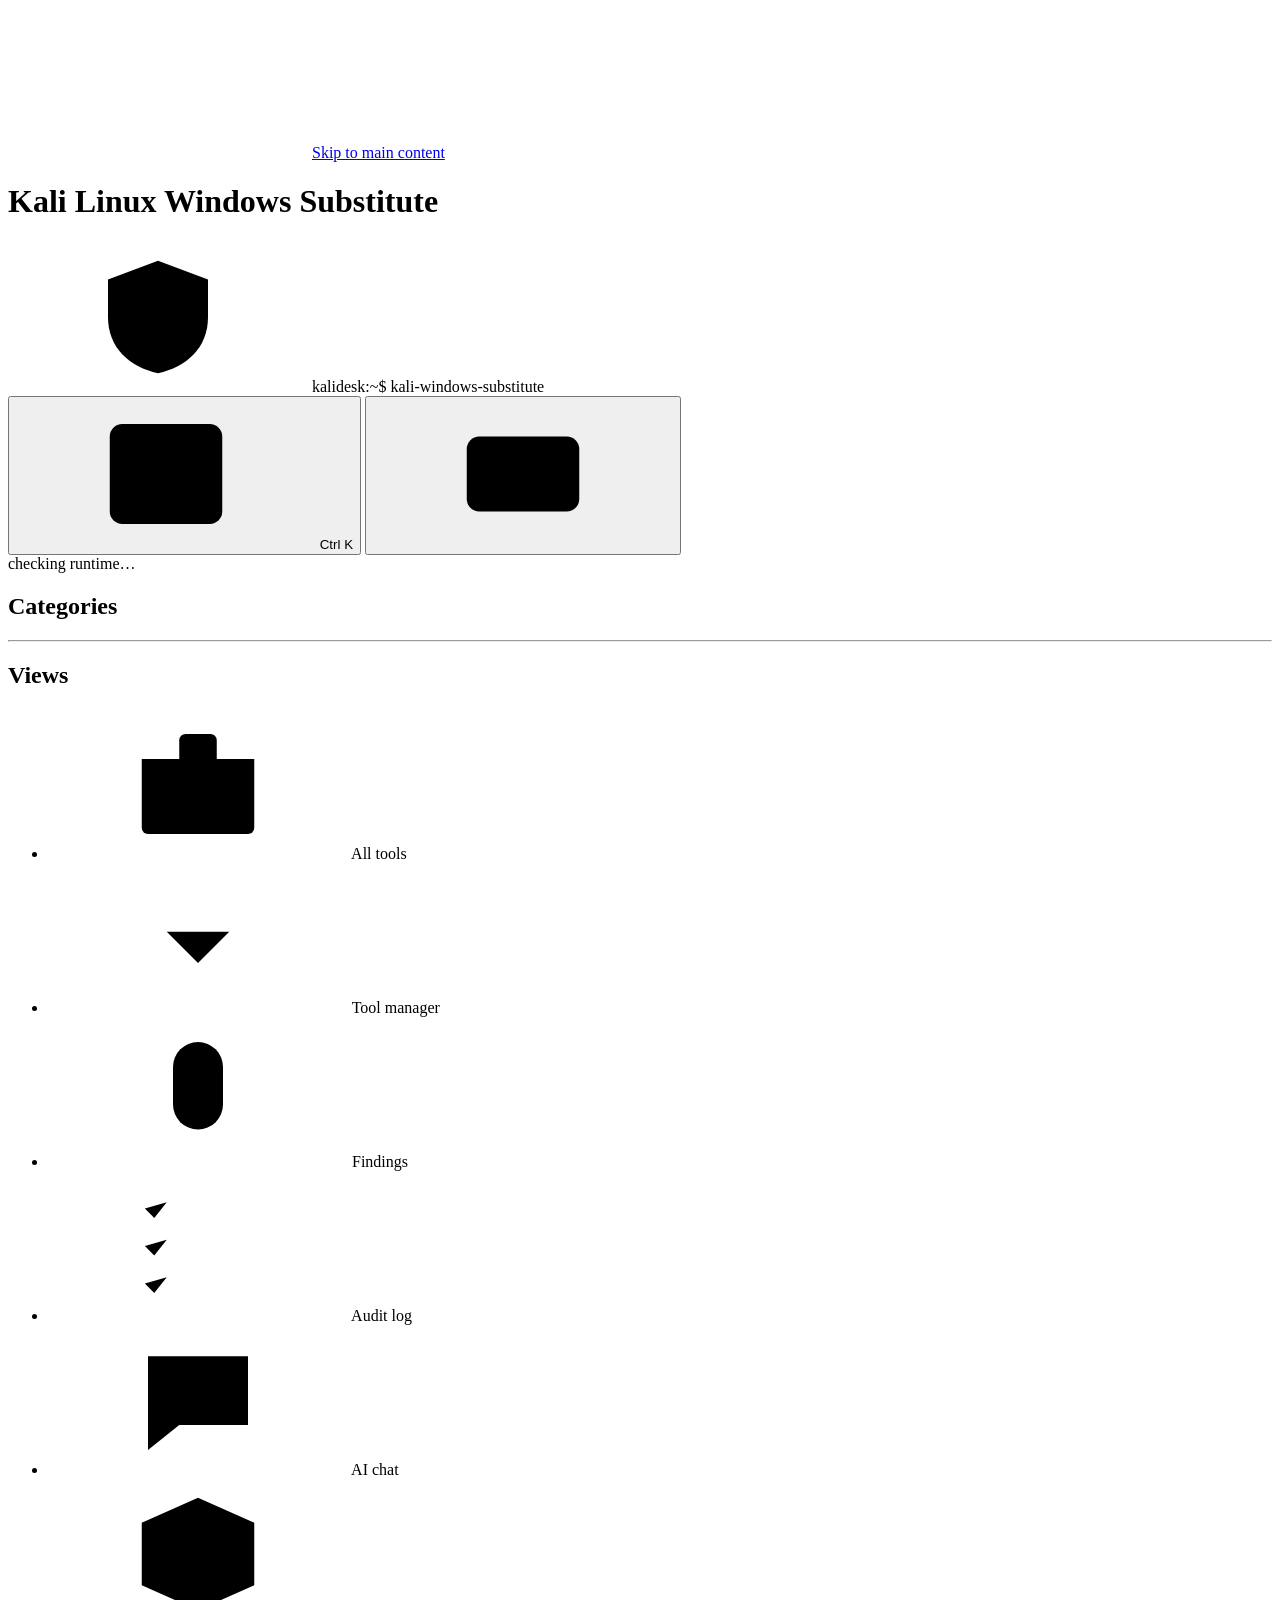
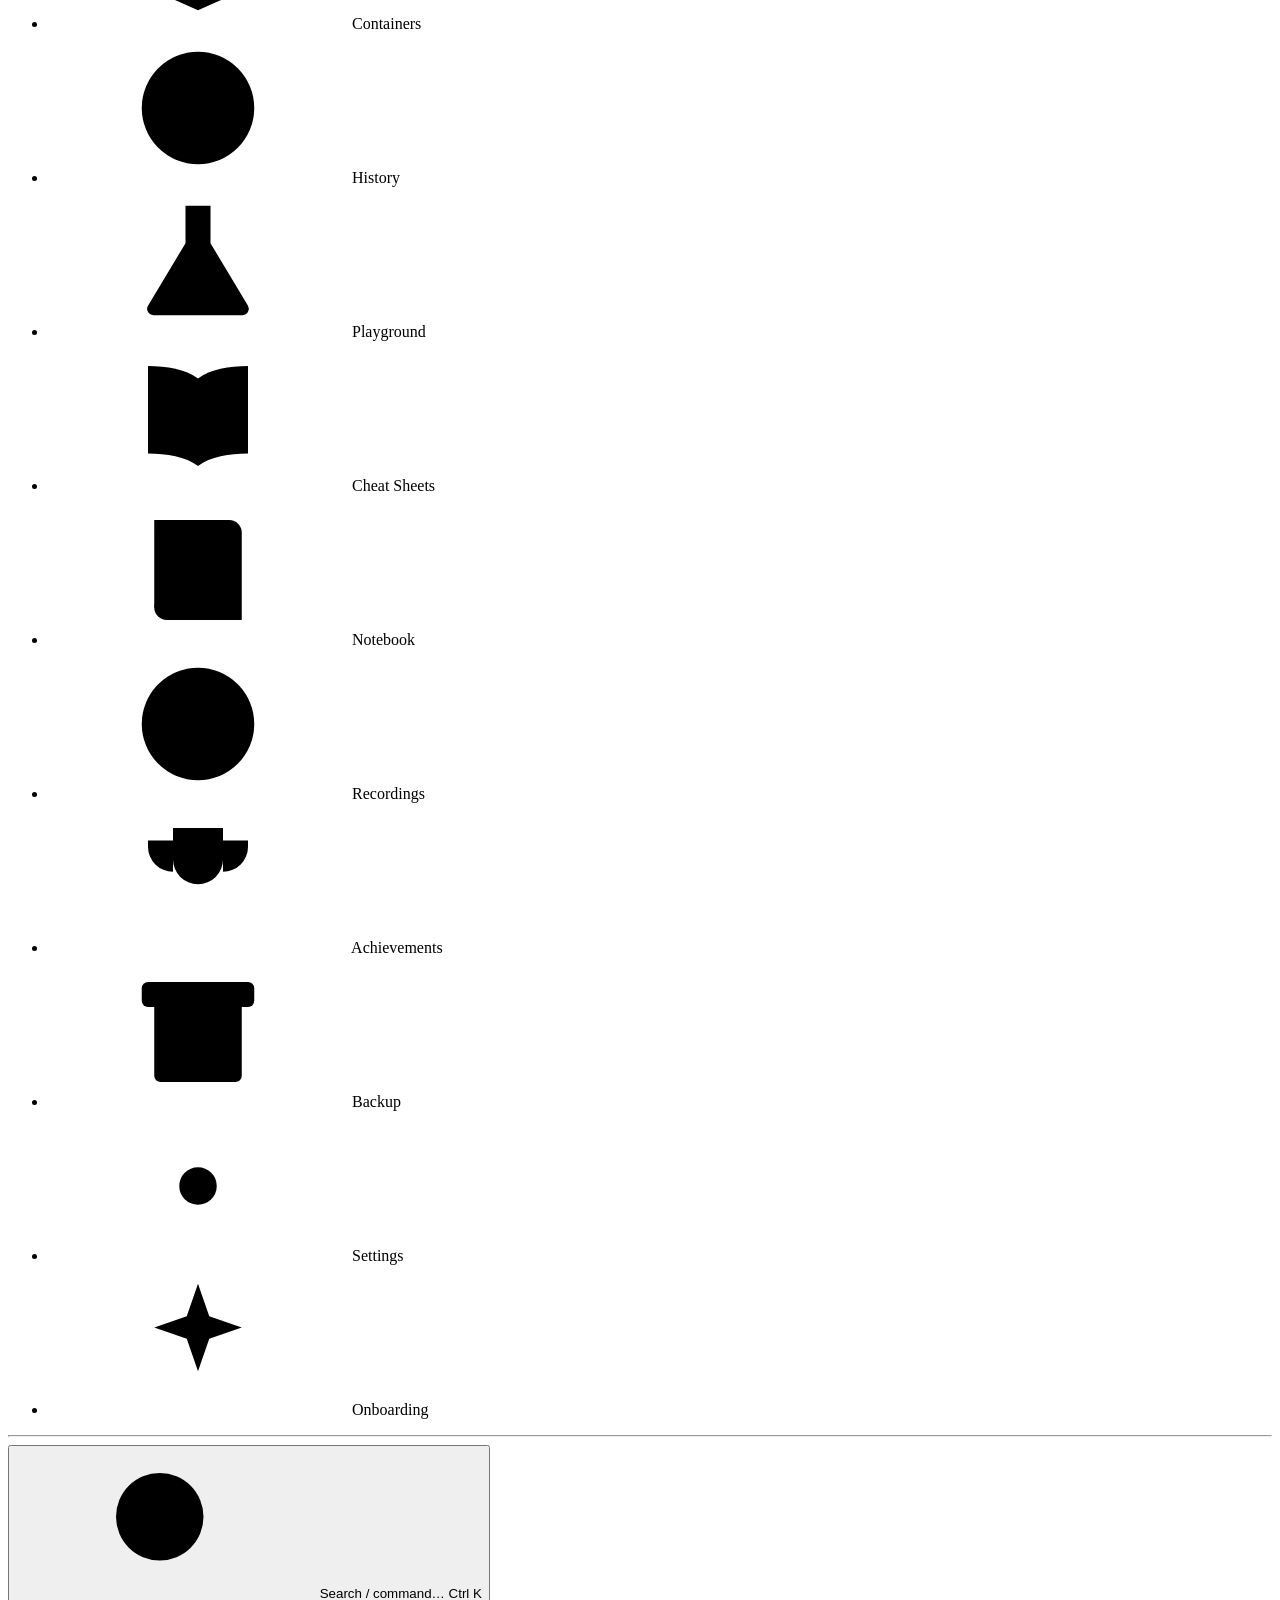
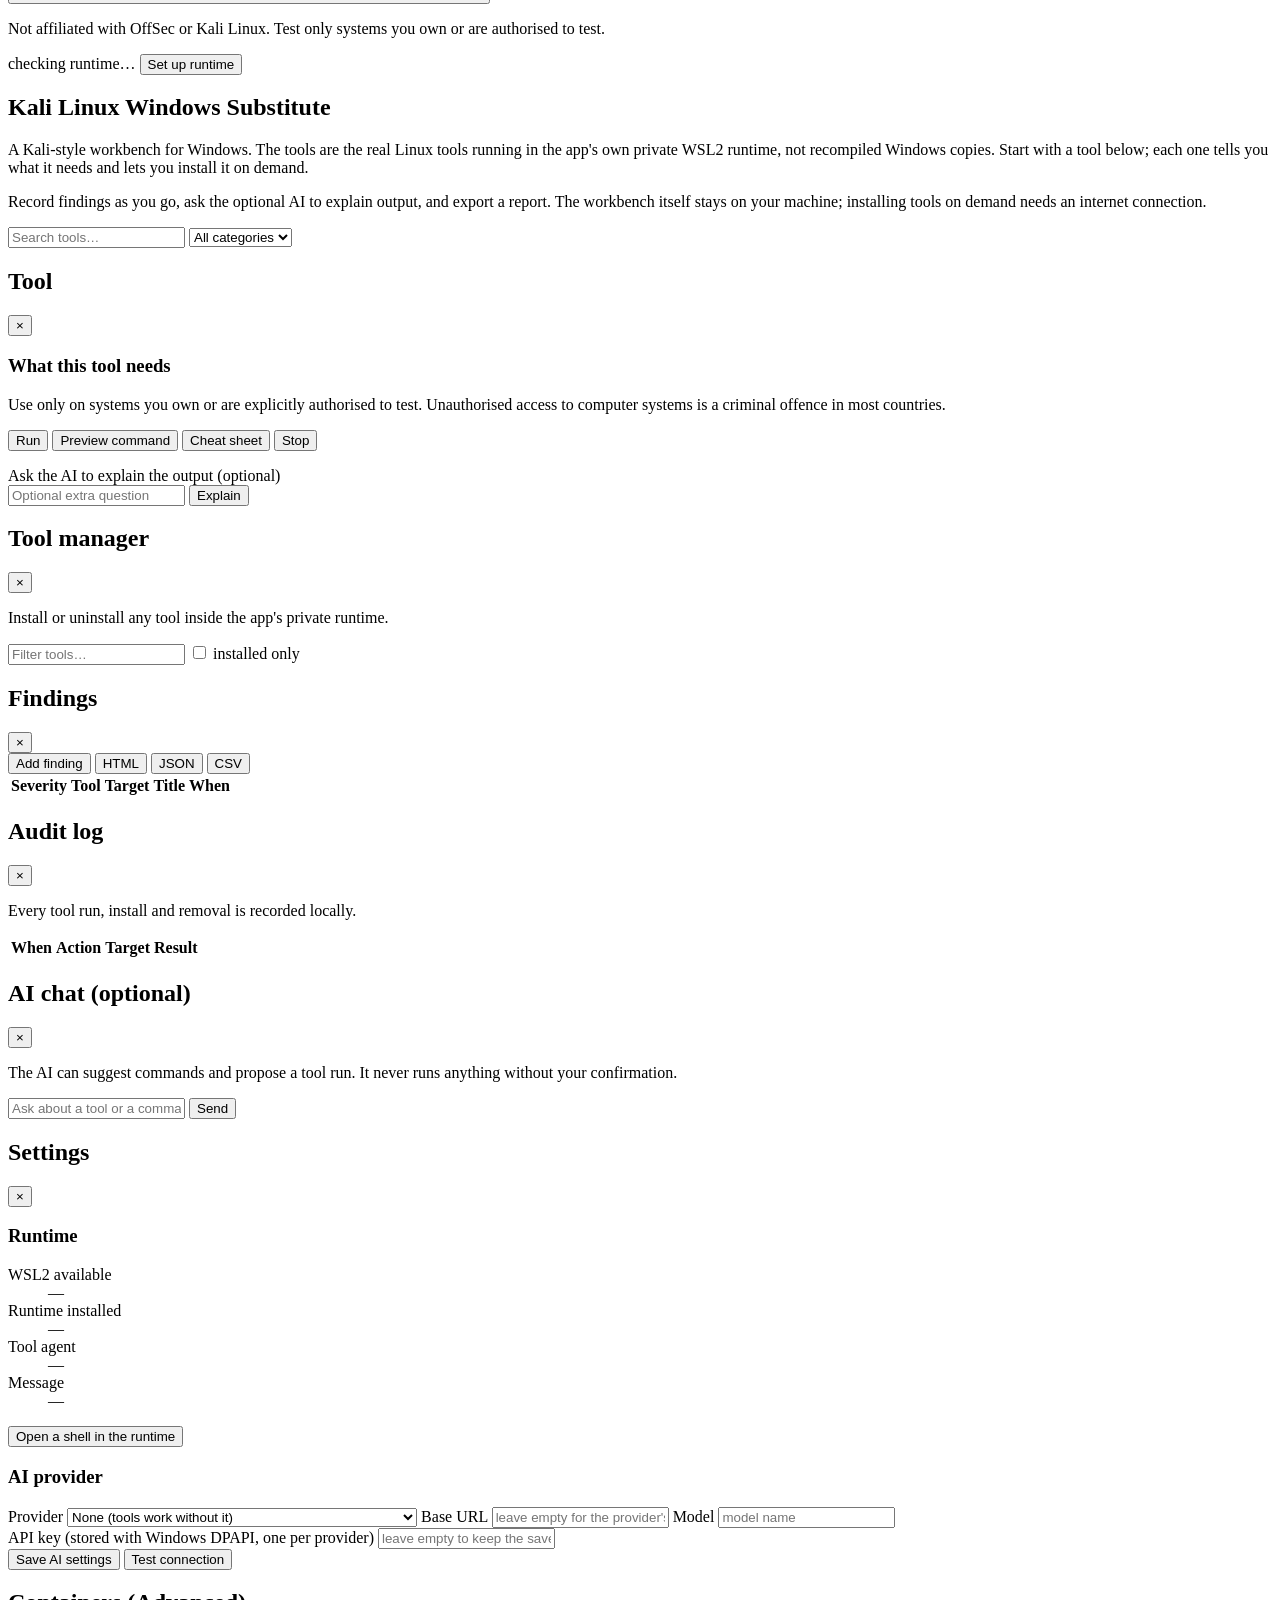
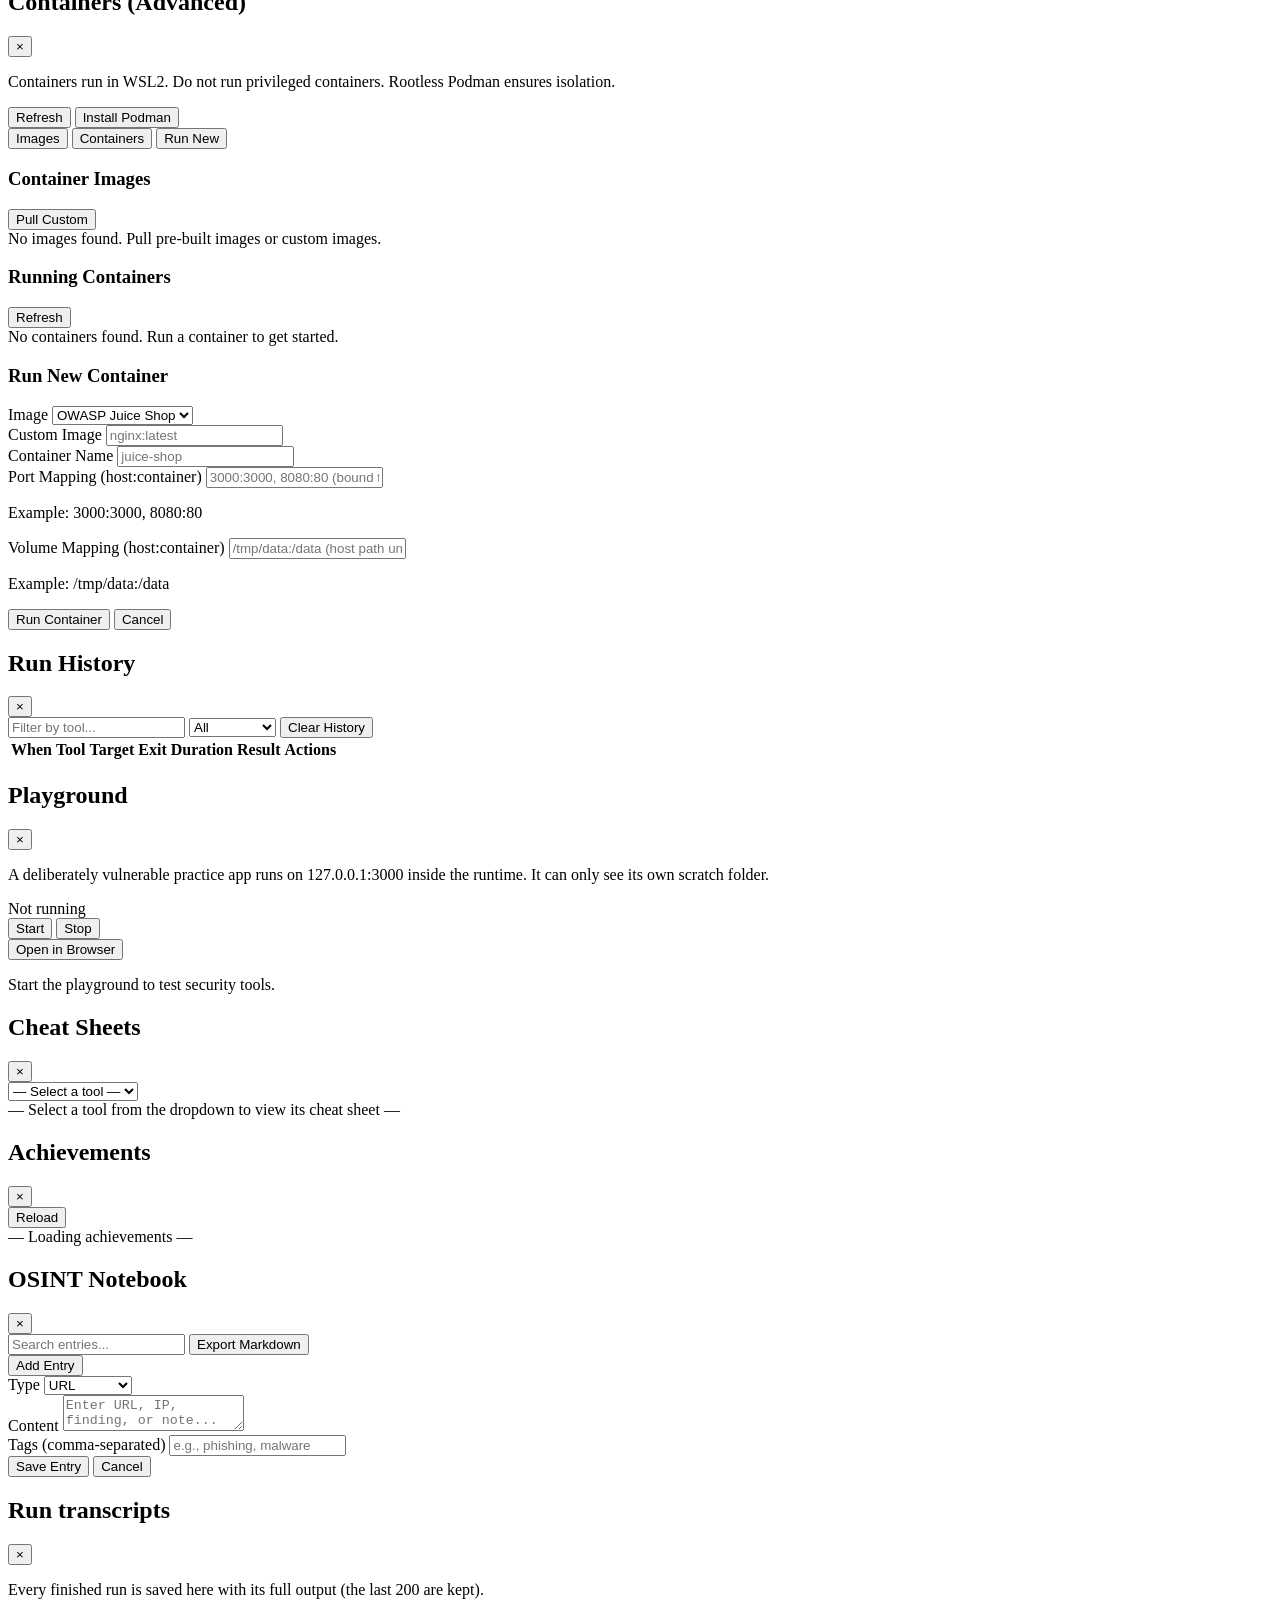
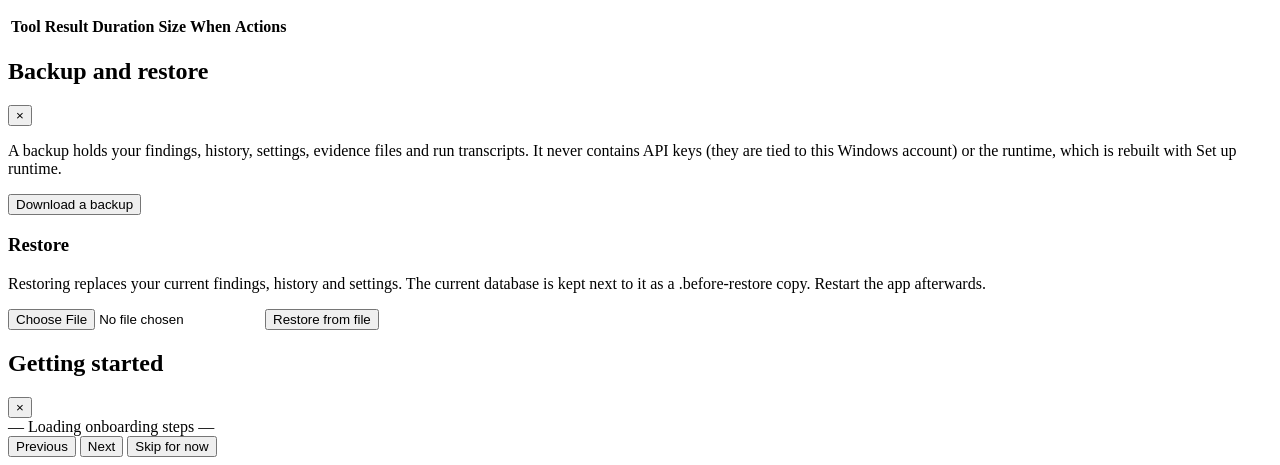
==== commit 9c78fb7a: "Finish quality overhaul: consolidate AI, backup, tests and docs - One AI assistant replaces the Stri" ====
--- a/ui/index.html
+++ b/ui/index.html
@@ -5,24 +5,45 @@
   <meta name="viewport" content="width=device-width, initial-scale=1">
   <title>Kali Linux Windows Substitute</title>
   <link rel="stylesheet" href="/static/styles.css">
-<link rel="stylesheet" href="/static/strix.css">
+  <link rel="stylesheet" href="/static/containers.css">
 </head>
 <body>
+<svg class="sprite" aria-hidden="true" focusable="false" xmlns="http://www.w3.org/2000/svg">
+<symbol id="i-toolbox" viewBox="0 0 24 24"><path d="M3 8h18v11a1 1 0 0 1-1 1H4a1 1 0 0 1-1-1z"/><path d="M9 8V5a1 1 0 0 1 1-1h4a1 1 0 0 1 1 1v3"/><path d="M3 13h18"/></symbol>
+<symbol id="i-download" viewBox="0 0 24 24"><path d="M12 3v12"/><path d="M7 11l5 5 5-5"/><path d="M5 20h14"/></symbol>
+<symbol id="i-bug" viewBox="0 0 24 24"><path d="M8 8a4 4 0 0 1 8 0v6a4 4 0 0 1-8 0z"/><path d="M12 8v12M4 12h4M16 12h4M5 6l3 2M19 6l-3 2M5 19l3-2M19 19l-3-2"/></symbol>
+<symbol id="i-list-check" viewBox="0 0 24 24"><path d="M9 6h11M9 12h11M9 18h11"/><path d="M3.5 6l1.5 1.5L7 5M3.5 12l1.5 1.5L7 11M3.5 18l1.5 1.5L7 17"/></symbol>
+<symbol id="i-comment" viewBox="0 0 24 24"><path d="M4 5h16v11H9l-5 4z"/></symbol>
+<symbol id="i-history" viewBox="0 0 24 24"><circle cx="12" cy="12" r="9"/><path d="M12 7v5l3 2"/></symbol>
+<symbol id="i-book-open" viewBox="0 0 24 24"><path d="M12 6c-2-1.5-5-2-8-2v14c3 0 6 .5 8 2 2-1.5 5-2 8-2V4c-3 0-6 .5-8 2z"/><path d="M12 6v14"/></symbol>
+<symbol id="i-gear" viewBox="0 0 24 24"><circle cx="12" cy="12" r="3"/><path d="M12 2v3M12 19v3M2 12h3M19 12h3M4.9 4.9l2.1 2.1M17 17l2.1 2.1M4.9 19.1L7 17M17 7l2.1-2.1"/></symbol>
+<symbol id="i-sparkles" viewBox="0 0 24 24"><path d="M12 3l1.8 5.2L19 10l-5.2 1.8L12 17l-1.8-5.2L5 10l5.2-1.8z"/><path d="M19 17v4M17 19h4"/></symbol>
+<symbol id="i-flask" viewBox="0 0 24 24"><path d="M9 3h6M10 3v6L4 19a1 1 0 0 0 .9 1.5h14.2A1 1 0 0 0 20 19l-6-10V3"/><path d="M7.5 14h9"/></symbol>
+<symbol id="i-box" viewBox="0 0 24 24"><path d="M3 7l9-4 9 4v10l-9 4-9-4z"/><path d="M3 7l9 4 9-4M12 11v10"/></symbol>
+<symbol id="i-book" viewBox="0 0 24 24"><path d="M5 4h12a2 2 0 0 1 2 2v14H7a2 2 0 0 1-2-2z"/><path d="M5 18a2 2 0 0 1 2-2h12"/></symbol>
+<symbol id="i-circle-play" viewBox="0 0 24 24"><circle cx="12" cy="12" r="9"/><path d="M10 8.5l6 3.5-6 3.5z"/></symbol>
+<symbol id="i-trophy" viewBox="0 0 24 24"><path d="M8 4h8v5a4 4 0 0 1-8 0z"/><path d="M8 6H4v1a4 4 0 0 0 4 4M16 6h4v1a4 4 0 0 1-4 4M12 13v4M8 21h8M10 17h4"/></symbol>
+<symbol id="i-archive" viewBox="0 0 24 24"><rect x="3" y="4" width="18" height="4" rx="1"/><path d="M5 8v11a1 1 0 0 0 1 1h12a1 1 0 0 0 1-1V8M10 12h4"/></symbol>
+<symbol id="i-search" viewBox="0 0 24 24"><circle cx="11" cy="11" r="7"/><path d="M20 20l-4-4"/></symbol>
+<symbol id="i-shield" viewBox="0 0 24 24"><path d="M12 3l8 3v6c0 5-3.5 8-8 9-4.5-1-8-4-8-9V6z"/><path d="M9 12l2 2 4-4"/></symbol>
+<symbol id="i-terminal" viewBox="0 0 24 24"><rect x="3" y="4" width="18" height="16" rx="2"/><path d="M7 9l3 3-3 3M13 15h4"/></symbol>
+<symbol id="i-keyboard" viewBox="0 0 24 24"><rect x="3" y="6" width="18" height="12" rx="2"/><path d="M7 10h.01M11 10h.01M15 10h.01M7 14h10"/></symbol>
+</svg>
   <a href="#main-content" class="skip-link">Skip to main content</a>
   <h1 class="sr-only">Kali Linux Windows Substitute</h1>
 
 <header class="topbar" role="banner">
   <div class="brand">
-    <span class="brand-logo"><i class="fa-solid fa-shield-halved" aria-hidden="true"></i></span>
+    <span class="brand-logo"><svg class="icon" aria-hidden="true"><use href="#i-shield"/></svg></span>
     <span class="prompt">kalidesk</span><span class="colon">:</span><span class="pwd">~</span>$ kali-windows-substitute
   </div>
   <div class="topbar-right">
     <button class="palette-btn ghost" id="cmd-palette-btn" title="Command palette (Ctrl+K)" aria-label="Open command palette (Ctrl+K)">
-      <i class="fa-solid fa-terminal" aria-hidden="true"></i>
+      <svg class="icon" aria-hidden="true"><use href="#i-terminal"/></svg>
       <span class="kbd-hint">Ctrl K</span>
     </button>
     <button class="palette-btn ghost" id="help-btn" title="Keyboard shortcuts (F1)" aria-label="Show keyboard shortcuts (F1)">
-      <i class="fa-solid fa-keyboard" aria-hidden="true"></i>
+      <svg class="icon" aria-hidden="true"><use href="#i-keyboard"/></svg>
     </button>
     <div class="status" role="status" aria-live="polite">
       <span id="runtime-dot" class="dot" aria-hidden="true"></span>
@@ -38,28 +59,25 @@
     <hr>
     <h2>Views</h2>
     <ul id="view-list" role="listbox" aria-label="Panel views">
-      <li data-view="home" class="active" role="option" aria-selected="true" tabindex="0"><i class="fa-solid fa-toolbox nav-icon" aria-hidden="true"></i> All tools</li>
-      <li data-view="manager-panel" role="option" aria-selected="false" tabindex="-1"><i class="fa-solid fa-download nav-icon" aria-hidden="true"></i> Tool manager</li>
-      <li data-view="findings-panel" role="option" aria-selected="false" tabindex="-1"><i class="fa-solid fa-bug nav-icon" aria-hidden="true"></i> Findings</li>
-      <li data-view="audit-panel" role="option" aria-selected="false" tabindex="-1"><i class="fa-solid fa-list-check nav-icon" aria-hidden="true"></i> Audit log</li>
-      <li data-view="chat-panel" role="option" aria-selected="false" tabindex="-1"><i class="fa-solid fa-comment nav-icon" aria-hidden="true"></i> AI chat</li>
-      <li data-view="ai-chat-panel" role="option" aria-selected="false" tabindex="-1"><i class="fa-solid fa-robot nav-icon" aria-hidden="true"></i> AI CyberSecurity</li>
-<li data-view="strix-panel" role="option" aria-selected="false" tabindex="-1"><i class="fa-solid fa-skull nav-icon" aria-hidden="true"></i> Strix Pentest</li>
-      <li data-view="settings-ai-panel" role="option" aria-selected="false" tabindex="-1"><i class="fa-solid fa-brain nav-icon" aria-hidden="true"></i> AI Settings</li>
-      <li data-view="containers-panel" role="option" aria-selected="false" tabindex="-1"><i class="fa-solid fa-box nav-icon" aria-hidden="true"></i> Containers</li>
-      <li data-view="history-panel" role="option" aria-selected="false" tabindex="-1"><i class="fa-solid fa-clock-rotate-left nav-icon" aria-hidden="true"></i> History</li>
-      <li data-view="playground-panel" role="option" aria-selected="false" tabindex="-1"><i class="fa-solid fa-flask nav-icon" aria-hidden="true"></i> Playground</li>
-      <li data-view="cheat-sheets-panel" role="option" aria-selected="false" tabindex="-1"><i class="fa-solid fa-book-open nav-icon" aria-hidden="true"></i> Cheat Sheets</li>
-      <li data-view="notebook-panel" role="option" aria-selected="false" tabindex="-1"><i class="fa-solid fa-book nav-icon" aria-hidden="true"></i> Notebook</li>
-      <li data-view="recordings-panel" role="option" aria-selected="false" tabindex="-1"><i class="fa-solid fa-circle-play nav-icon" aria-hidden="true"></i> Recordings</li>
-      <li data-view="achievements-panel" role="option" aria-selected="false" tabindex="-1"><i class="fa-solid fa-trophy nav-icon" aria-hidden="true"></i> Achievements</li>
-      <li data-view="portable-panel" role="option" aria-selected="false" tabindex="-1"><i class="fa-solid fa-plug nav-icon" aria-hidden="true"></i> Portable</li>
-      <li data-view="settings-panel" role="option" aria-selected="false" tabindex="-1"><i class="fa-solid fa-gear nav-icon" aria-hidden="true"></i> Settings</li>
-      <li data-view="onboarding-panel" role="option" aria-selected="false" tabindex="-1"><i class="fa-solid fa-wand-magic-sparkles nav-icon" aria-hidden="true"></i> Onboarding</li>
+      <li data-view="home" class="active" role="option" aria-selected="true" tabindex="0"><svg class="icon nav-icon" aria-hidden="true"><use href="#i-toolbox"/></svg> All tools</li>
+      <li data-view="manager-panel" role="option" aria-selected="false" tabindex="-1"><svg class="icon nav-icon" aria-hidden="true"><use href="#i-download"/></svg> Tool manager</li>
+      <li data-view="findings-panel" role="option" aria-selected="false" tabindex="-1"><svg class="icon nav-icon" aria-hidden="true"><use href="#i-bug"/></svg> Findings</li>
+      <li data-view="audit-panel" role="option" aria-selected="false" tabindex="-1"><svg class="icon nav-icon" aria-hidden="true"><use href="#i-list-check"/></svg> Audit log</li>
+      <li data-view="chat-panel" role="option" aria-selected="false" tabindex="-1"><svg class="icon nav-icon" aria-hidden="true"><use href="#i-comment"/></svg> AI chat</li>
+      <li data-view="containers-panel" role="option" aria-selected="false" tabindex="-1"><svg class="icon nav-icon" aria-hidden="true"><use href="#i-box"/></svg> Containers</li>
+      <li data-view="history-panel" role="option" aria-selected="false" tabindex="-1"><svg class="icon nav-icon" aria-hidden="true"><use href="#i-history"/></svg> History</li>
+      <li data-view="playground-panel" role="option" aria-selected="false" tabindex="-1"><svg class="icon nav-icon" aria-hidden="true"><use href="#i-flask"/></svg> Playground</li>
+      <li data-view="cheat-sheets-panel" role="option" aria-selected="false" tabindex="-1"><svg class="icon nav-icon" aria-hidden="true"><use href="#i-book-open"/></svg> Cheat Sheets</li>
+      <li data-view="notebook-panel" role="option" aria-selected="false" tabindex="-1"><svg class="icon nav-icon" aria-hidden="true"><use href="#i-book"/></svg> Notebook</li>
+      <li data-view="recordings-panel" role="option" aria-selected="false" tabindex="-1"><svg class="icon nav-icon" aria-hidden="true"><use href="#i-circle-play"/></svg> Recordings</li>
+      <li data-view="achievements-panel" role="option" aria-selected="false" tabindex="-1"><svg class="icon nav-icon" aria-hidden="true"><use href="#i-trophy"/></svg> Achievements</li>
+      <li data-view="backup-panel" role="option" aria-selected="false" tabindex="-1"><svg class="icon nav-icon" aria-hidden="true"><use href="#i-archive"/></svg> Backup</li>
+      <li data-view="settings-panel" role="option" aria-selected="false" tabindex="-1"><svg class="icon nav-icon" aria-hidden="true"><use href="#i-gear"/></svg> Settings</li>
+      <li data-view="onboarding-panel" role="option" aria-selected="false" tabindex="-1"><svg class="icon nav-icon" aria-hidden="true"><use href="#i-sparkles"/></svg> Onboarding</li>
     </ul>
     <hr>
     <button class="palette-btn ghost sidebar-palette" id="cmd-palette-sidebar" aria-label="Open command palette (Ctrl+K)">
-      <i class="fa-solid fa-magnifying-glass nav-icon" aria-hidden="true"></i> Search / command…
+      <svg class="icon nav-icon" aria-hidden="true"><use href="#i-search"/></svg> Search / command…
       <span class="kbd-hint">Ctrl K</span>
     </button>
     <p class="muted note">
@@ -123,8 +141,11 @@
         <div class="actions">
           <button type="button" class="primary" id="tool-run">Run</button>
           <button type="button" class="ghost" id="tool-preview">Preview command</button>
-        </div>
-
+          <button type="button" class="ghost" id="tool-cheat">Cheat sheet</button>
+          <button type="button" class="ghost hidden" id="tool-cancel">Stop</button>
+        </div>
+
+        <p id="tool-status" class="muted" role="status" aria-live="polite"></p>
         <pre id="tool-output" class="hidden"></pre>
 
         <div class="ai">
@@ -144,6 +165,7 @@
         <button class="x" data-close="manager-panel" aria-label="Close tool manager">&times;</button>
       </div>
       <p class="muted">Install or uninstall any tool inside the app's private runtime.</p>
+      <p id="manager-status" class="muted" role="status" aria-live="polite"></p>
       <div class="toolbar">
         <input id="manager-search" class="grow" placeholder="Filter tools…">
         <label class="muted"><input type="checkbox" id="manager-installed"> installed only</label>
@@ -207,77 +229,39 @@
         <dt>Tool agent</dt><dd id="set-agent">—</dd>
         <dt>Message</dt><dd id="set-message">—</dd>
       </dl>
+      <p><button type="button" class="ghost" id="open-shell">Open a shell in the runtime</button></p>
 
       <h3>AI provider</h3>
       <form id="ai-form">
         <label for="ai-provider">Provider</label>
         <select id="ai-provider">
           <option value="none">None (tools work without it)</option>
-          <option value="ollama">Ollama (local)</option>
-          <option value="openai">OpenAI-compatible (cloud)</option>
+          <option value="ollama">Ollama (local, no key)</option>
+          <option value="openai">OpenAI-compatible (OpenAI, DeepSeek, LM Studio, ...)</option>
+          <option value="anthropic">Anthropic</option>
+          <option value="gemini">Google Gemini</option>
         </select>
 
         <label for="ai-base">Base URL</label>
-        <input id="ai-base" placeholder="http://127.0.0.1:11434 or https://api.example.com/v1">
+        <input id="ai-base" placeholder="leave empty for the provider's default">
 
         <label for="ai-model">Model</label>
-        <input id="ai-model" placeholder="llama3 / gpt-4o-mini / …">
-
-        <label for="ai-key">API key (cloud only, stored with Windows DPAPI)</label>
-        <input id="ai-key" type="password" placeholder="leave empty to keep the saved key">
+        <input id="ai-model" list="ai-models" placeholder="model name">
+        <datalist id="ai-models"></datalist>
+
+        <div id="ai-key-row">
+          <label for="ai-key">API key (stored with Windows DPAPI, one per provider)</label>
+          <input id="ai-key" type="password" autocomplete="off" placeholder="leave empty to keep the saved key">
+        </div>
 
         <div class="actions">
           <button type="submit" class="primary" id="ai-save">Save AI settings</button>
+          <button type="button" class="ghost" id="ai-test">Test connection</button>
         </div>
       </form>
       <p class="muted" id="ai-status"></p>
     </div>
 
-    <div id="settings-ai-panel" class="panel hidden">
-      <div class="panel-head">
-        <h2>AI Settings</h2>
-        <button class="x" data-close="settings-ai-panel" aria-label="Close AI settings panel">&times;</button>
-      </div>
-
-      <p class="muted">Configure AI providers for chat and tool explanations. API keys are stored securely with Windows DPAPI.</p>
-
-      <div class="toolbar">
-        <select id="ai-provider-select" class="grow" placeholder="Select provider">
-          <option value=""> — Add provider — </option>
-          <option value="none"> — None (tools work without AI) — </option>
-          <option value="openai">OpenAI</option>
-          <option value="anthropic">Anthropic</option>
-          <option value="gemini">Gemini</option>
-          <option value="ollama">Ollama</option>
-          <option value="local">Local AI (GGUF)</option>
-          <option value="opencode">OpenCode</option>
-          <option value="deepseek">DeepSeek Harness</option>
-        </select>
-        <button class="primary" id="ai-provider-save">Save</button>
-        <button class="ghost" id="ai-provider-test">Test</button>
-        <button class="ghost" id="ai-provider-delete">Delete</button>
-      </div>
-
-      <div class="ai-provider-form" id="ai-provider-form">
-        <h3 id="ai-provider-form-title">Provider Settings</h3>
-
-        <!-- Provider forms will be dynamically inserted here -->
-        <div id="ai-provider-form-content"></div>
-
-        <div class="actions">
-          <button class="primary" id="ai-provider-submit">Save</button>
-          <button class="ghost" id="ai-provider-cancel">Cancel</button>
-        </div>
-      </div>
-
-      <div class="ai-providers-list" id="ai-providers-list">
-        <h3>Configured Providers</h3>
-        <div id="ai-providers-container" class="manager"></div>
-      </div>
-    </div>
-
-  </main>
-</div>
 
     <div id="containers-panel" class="panel hidden">
       <div class="panel-head">
@@ -305,7 +289,6 @@
       <div id="containers-images" class="tab-content">
         <h3>Container Images</h3>
         <div class="toolbar">
-          <input id="containers-image-search" class="grow" placeholder="Search images...">
           <button class="ghost" id="containers-pull-custom">Pull Custom</button>
         </div>
         <div id="containers-images-list" class="grid"></div>
@@ -315,7 +298,6 @@
       <div id="containers-containers" class="tab-content hidden">
         <h3>Running Containers</h3>
         <div class="toolbar">
-          <input id="containers-container-search" class="grow" placeholder="Search containers...">
           <button class="ghost" id="containers-refresh-containers">Refresh</button>
         </div>
         <div id="containers-containers-list" class="manager"></div>
@@ -334,7 +316,7 @@
               <option value="custom">Custom...</option>
             </select>
           </div>
-          <div class="field" id="containers-run-custom-image" style="display: none;">
+          <div class="field hidden" id="containers-run-custom-image">
             <label for="containers-run-custom-image-input">Custom Image</label>
             <input id="containers-run-custom-image-input" type="text" placeholder="nginx:latest">
           </div>
@@ -344,17 +326,17 @@
           </div>
           <div class="field">
             <label for="containers-run-ports">Port Mapping (host:container)</label>
-            <input id="containers-run-ports" type="text" placeholder="3000:3000, 8080:80">
+            <input id="containers-run-ports" type="text" placeholder="3000:3000, 8080:80 (bound to 127.0.0.1 only)">
             <p class="muted">Example: 3000:3000, 8080:80</p>
           </div>
           <div class="field">
             <label for="containers-run-volumes">Volume Mapping (host:container)</label>
-            <input id="containers-run-volumes" type="text" placeholder="C:/temp:/data">
-            <p class="muted">Example: C:/temp:/data</p>
+            <input id="containers-run-volumes" type="text" placeholder="/tmp/data:/data (host path under /tmp)">
+            <p class="muted">Example: /tmp/data:/data</p>
           </div>
           <div class="actions">
-            <button class="success" id="containers-run-submit">Run Container</button>
-            <button class="ghost" id="containers-run-cancel">Cancel</button>
+            <button type="button" class="success" id="containers-run-submit">Run Container</button>
+            <button type="button" class="ghost" id="containers-run-cancel">Cancel</button>
           </div>
         </form>
       </div>
@@ -378,19 +360,17 @@
       <table>
         <thead>
           <tr>
+            <th>When</th>
             <th>Tool</th>
             <th>Target</th>
-            <th>RC</th>
+            <th>Exit</th>
             <th>Duration</th>
-            <th>Success</th>
+            <th>Result</th>
             <th>Actions</th>
           </tr>
         </thead>
         <tbody id="history-table-body"></tbody>
       </table>
-      <div class="toolbar" style="margin-top: 1rem; justify-content: flex-end;">
-        <button class="ghost" id="history-export">Export CSV</button>
-      </div>
     </div>
 
     <div id="playground-panel" class="panel hidden">
@@ -398,14 +378,14 @@
         <h2>Playground</h2>
         <button class="x" data-close="playground-panel" aria-label="Close playground panel">&times;</button>
       </div>
-      <p class="muted warning">A vulnerable http.server app runs on 127.0.0.1:3000 inside WSL2.</p>
+      <p class="muted warning">A deliberately vulnerable practice app runs on 127.0.0.1:3000 inside the runtime. It can only see its own scratch folder.</p>
       <div class="toolbar">
         <span id="playground-status" class="muted">Not running</span>
         <div class="grow"></div>
         <button class="success" id="playground-start">Start</button>
         <button class="error" id="playground-stop">Stop</button>
       </div>
-      <div class="toolbar" style="margin-top: 1rem;">
+      <div class="toolbar mt-1">
         <button class="info" id="playground-open">Open in Browser</button>
       </div>
       <p class="muted" id="playground-text">Start the playground to test security tools.</p>
@@ -444,10 +424,10 @@
         <input id="notebook-search" class="grow" placeholder="Search entries...">
         <button class="ghost" id="notebook-export">Export Markdown</button>
       </div>
-      <div class="toolbar" style="margin-top: 0.5rem;">
+      <div class="toolbar mt-half">
         <button class="purple" id="notebook-add">Add Entry</button>
       </div>
-      <div class="entry-form" id="entry-form" style="display: none;">
+      <div class="entry-form hidden" id="entry-form">
         <div class="field">
           <label for="notebook-type">Type</label>
           <select id="notebook-type">
@@ -475,20 +455,18 @@
 
     <div id="recordings-panel" class="panel hidden">
       <div class="panel-head">
-        <h2>Terminal Recordings</h2>
-        <button class="x" data-close="recordings-panel" aria-label="Close recordings panel">&times;</button>
-      </div>
-      <div class="toolbar">
-        <button class="purple" id="recordings-start">Start Recording</button>
-        <button class="error" id="recordings-stop">Stop</button>
-      </div>
+        <h2>Run transcripts</h2>
+        <button class="x" data-close="recordings-panel" aria-label="Close transcripts panel">&times;</button>
+      </div>
+      <p class="muted">Every finished run is saved here with its full output (the last 200 are kept).</p>
       <table>
         <thead>
           <tr>
             <th>Tool</th>
+            <th>Result</th>
             <th>Duration</th>
             <th>Size</th>
-            <th>Date</th>
+            <th>When</th>
             <th>Actions</th>
           </tr>
         </thead>
@@ -496,25 +474,30 @@
       </table>
     </div>
 
-    <div id="portable-panel" class="panel hidden">
-      <div class="panel-head">
-        <h2>Portable Mode</h2>
-        <button class="x" data-close="portable-panel" aria-label="Close portable panel">&times;</button>
-      </div>
-      <p class="muted warning">Switch to USB drive mode. This will move your data to a removable drive.</p>
-      <div id="portable-status" class="muted"></div>
-      <div class="toolbar">
-        <select id="portable-drive-select" class="grow">
-          <option value="">— Select USB drive —</option>
-        </select>
-        <button class="ghost" id="portable-refresh-drives">Refresh</button>
-        <button class="warning" id="portable-switch">Switch to USB</button>
-      </div>
+    <div id="backup-panel" class="panel hidden">
+      <div class="panel-head">
+        <h2>Backup and restore</h2>
+        <button class="x" data-close="backup-panel" aria-label="Close backup panel">&times;</button>
+      </div>
+      <p class="muted">A backup holds your findings, history, settings, evidence files and run
+        transcripts. It never contains API keys (they are tied to this Windows account) or the
+        runtime, which is rebuilt with Set up runtime.</p>
+      <div class="actions">
+        <button class="primary" id="backup-export">Download a backup</button>
+      </div>
+      <h3>Restore</h3>
+      <p class="muted">Restoring replaces your current findings, history and settings. The current
+        database is kept next to it as a .before-restore copy. Restart the app afterwards.</p>
+      <div class="actions">
+        <input type="file" id="backup-file" accept=".zip" aria-label="Backup file">
+        <button class="warning" id="backup-import">Restore from file</button>
+      </div>
+      <p id="backup-status" class="muted" role="status" aria-live="polite"></p>
     </div>
 
     <div id="onboarding-panel" class="panel hidden">
       <div class="panel-head">
-        <h2>Onboarding</h2>
+        <h2>Getting started</h2>
         <button class="x" data-close="onboarding-panel" aria-label="Close onboarding panel">&times;</button>
       </div>
       <div class="onboarding-progress">
@@ -523,84 +506,22 @@
       <div id="onboarding-content">
         — Loading onboarding steps —
       </div>
-      <div class="actions" style="margin-top: 1rem;">
+      <div class="actions mt-1">
         <button class="ghost" id="onboarding-prev">Previous</button>
         <button class="success" id="onboarding-next">Next</button>
-        <button class="ghost" id="onboarding-finish">Finish</button>
-      </div>
-    </div>
-
-    <div id="ai-chat-panel" class="panel hidden">
-      <div class="panel-head">
-        <h2>AI CyberSecurity Chat</h2>
-        <button class="x" data-close="ai-chat-panel" aria-label="Close AI chat panel">&times;</button>
-      </div>
-
-      <div class="toolbar">
-        <select id="ai-chat-conversation" class="grow" placeholder="Select conversation...">
-          <option value="new">New conversation</option>
-        </select>
-        <button class="primary" id="ai-chat-new">New chat</button>
-        <button class="ghost" id="ai-chat-delete">Delete</button>
-        <button class="ghost" id="ai-chat-export">Export</button>
-      </div>
-
-      <div id="ai-chat-log" class="chat"></div>
-
-      <div class="chat-input">
-        <textarea id="ai-chat-input" placeholder="Ask about security tools, techniques, or investigations..."></textarea>
-        <div class="ai-row">
-          <button class="info" id="ai-chat-send">Send</button>
-          <label class="muted">
-            <input type="checkbox" id="ai-chat-beginner"> Explain Like I'm Learning
-          </label>
-        </div>
-      </div>
-
-      <div class="tools-strip" id="ai-chat-tools-strip">
-        <!-- Tools chips will be inserted here -->
-      </div>
-    </div>
-
-<div id="strix-panel" class="panel hidden">
-  <div class="panel-head">
-    <h2>Strix AI Pentest</h2>
-    <button class="x" data-close="strix-panel" aria-label="Close Strix panel">&times;</button>
-  </div>
-
-  <div class="strix-header">
-    <div class="strix-status" role="status" aria-live="polite">
-      <span class="dot" id="strix-dot" aria-hidden="true"></span>
-      <span id="strix-text">Checking status...</span>
-    </div>
-    <div class="strix-actions">
-      <button class="primary" id="strix-install" disabled>Install</button>
-      <button class="primary" id="strix-start" disabled>Start</button>
-      <button class="ghost" id="strix-stop" disabled>Stop</button>
-      <button class="ghost" id="strix-refresh">Refresh</button>
-    </div>
-    <button class="ghost" id="strix-info" title="What is Strix?" aria-label="What is Strix?" aria-expanded="false" aria-controls="strix-tooltip">ⓘ</button>
-  </div>
-
-  <div class="strix-tooltip hidden" id="strix-tooltip">
-    Strix is an AI-powered autonomous pentesting agent that runs inside the WSL2 runtime.
-    It can scan, exploit, and report on targets with minimal human intervention.
-    <br><br>
-    <a href="https://github.com/strix-ai/strix" target="_blank">docs</a> |
-    <a href="https://github.com/strix-ai/strix/releases" target="_blank">releases</a>
-  </div>
-
-  <div class="strix-content">
-    <iframe id="strix-iframe" class="strix-iframe hidden" src="about:blank"
-            frameborder="0" allowfullscreen></iframe>
-    <div class="strix-log" id="strix-log"></div>
-  </div>
+        <button class="ghost" id="onboarding-skip">Skip for now</button>
+      </div>
+    </div>
+
+
+
+
+  </main>
 </div>
 
 <div id="toast" class="toast hidden" aria-live="polite"></div>
 <script src="/static/utils.js"></script>
 <script src="/static/app.js"></script>
-<script src="/static/strix.js"></script>
 
 <script src="/static/history.js"></script>
 <script src="/static/playground.js"></script>
@@ -608,9 +529,9 @@
 <script src="/static/achievements.js"></script>
 <script src="/static/notebook.js"></script>
 <script src="/static/recordings.js"></script>
-<script src="/static/portable.js"></script>
 <script src="/static/onboarding.js"></script>
 <script src="/static/containers.js"></script>
-<script src="/static/ai-chat.js"></script>
+</body>
+</html>
 
 </body>
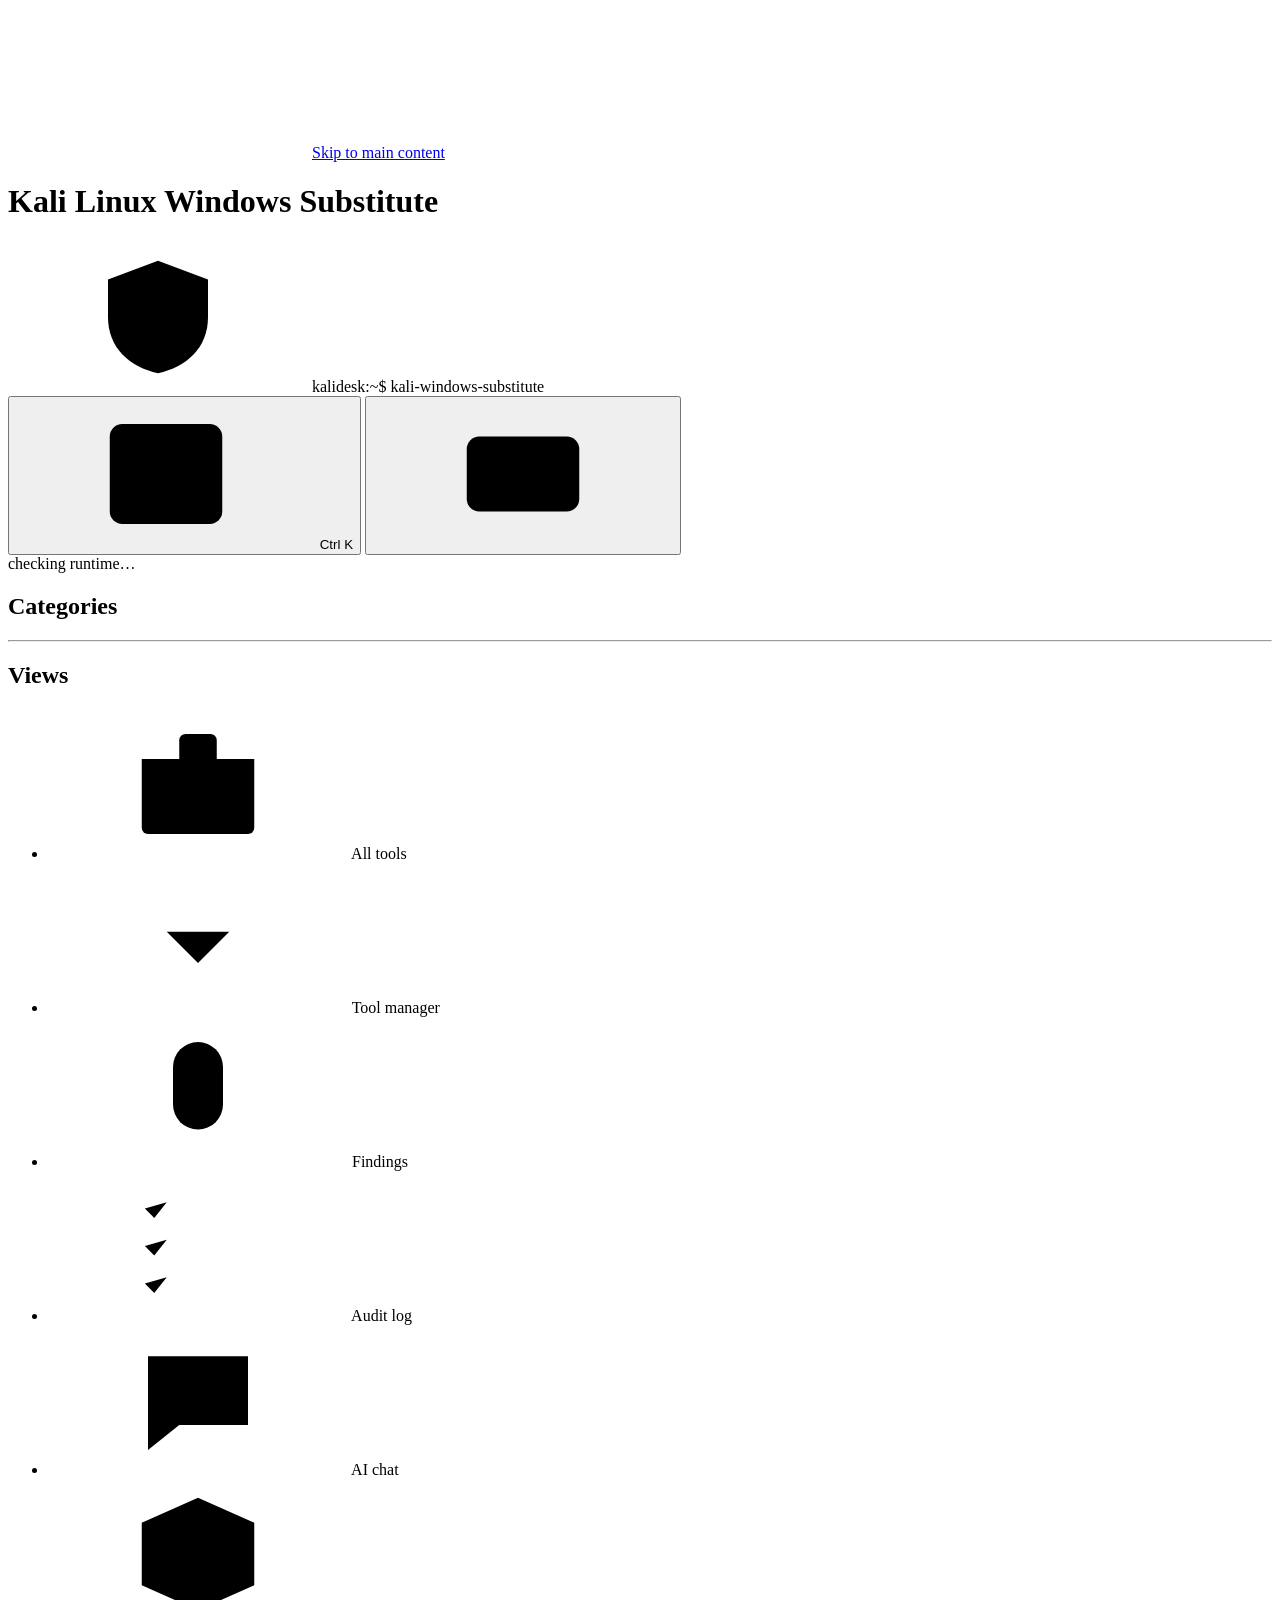
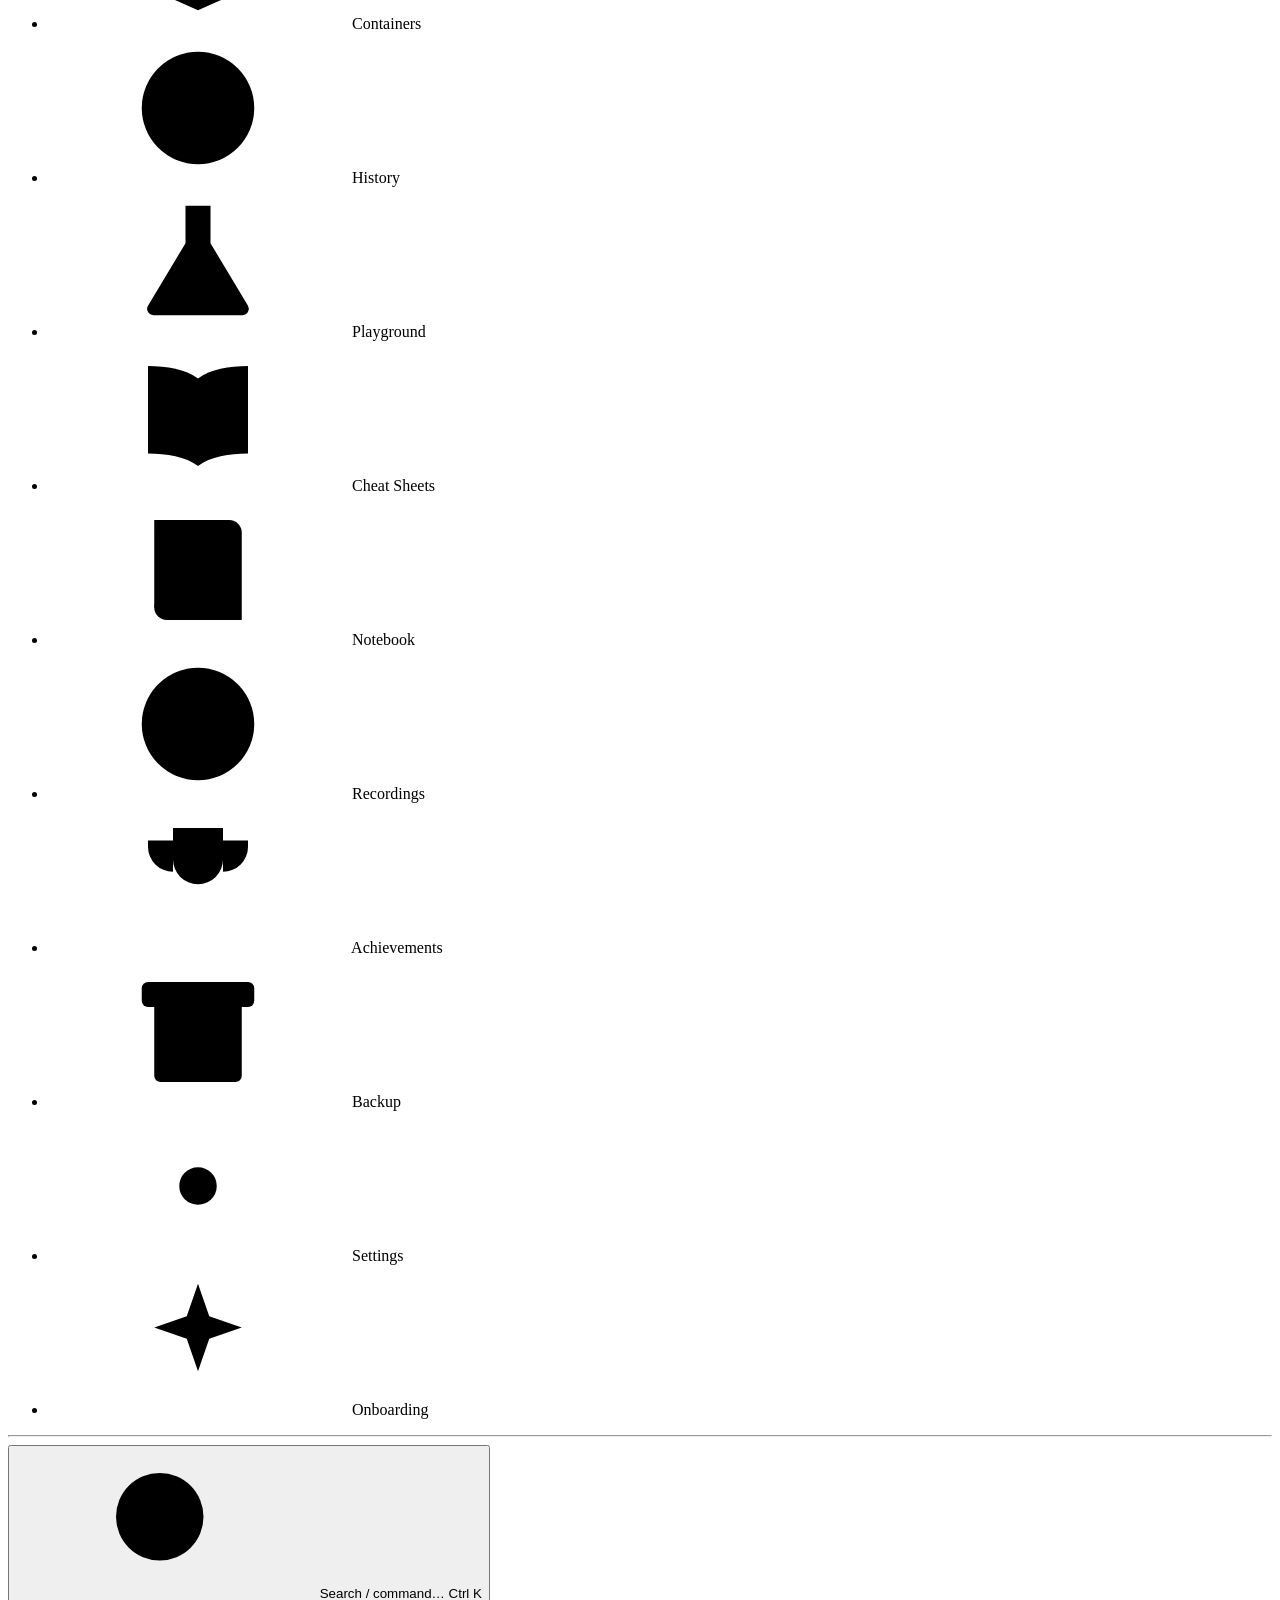
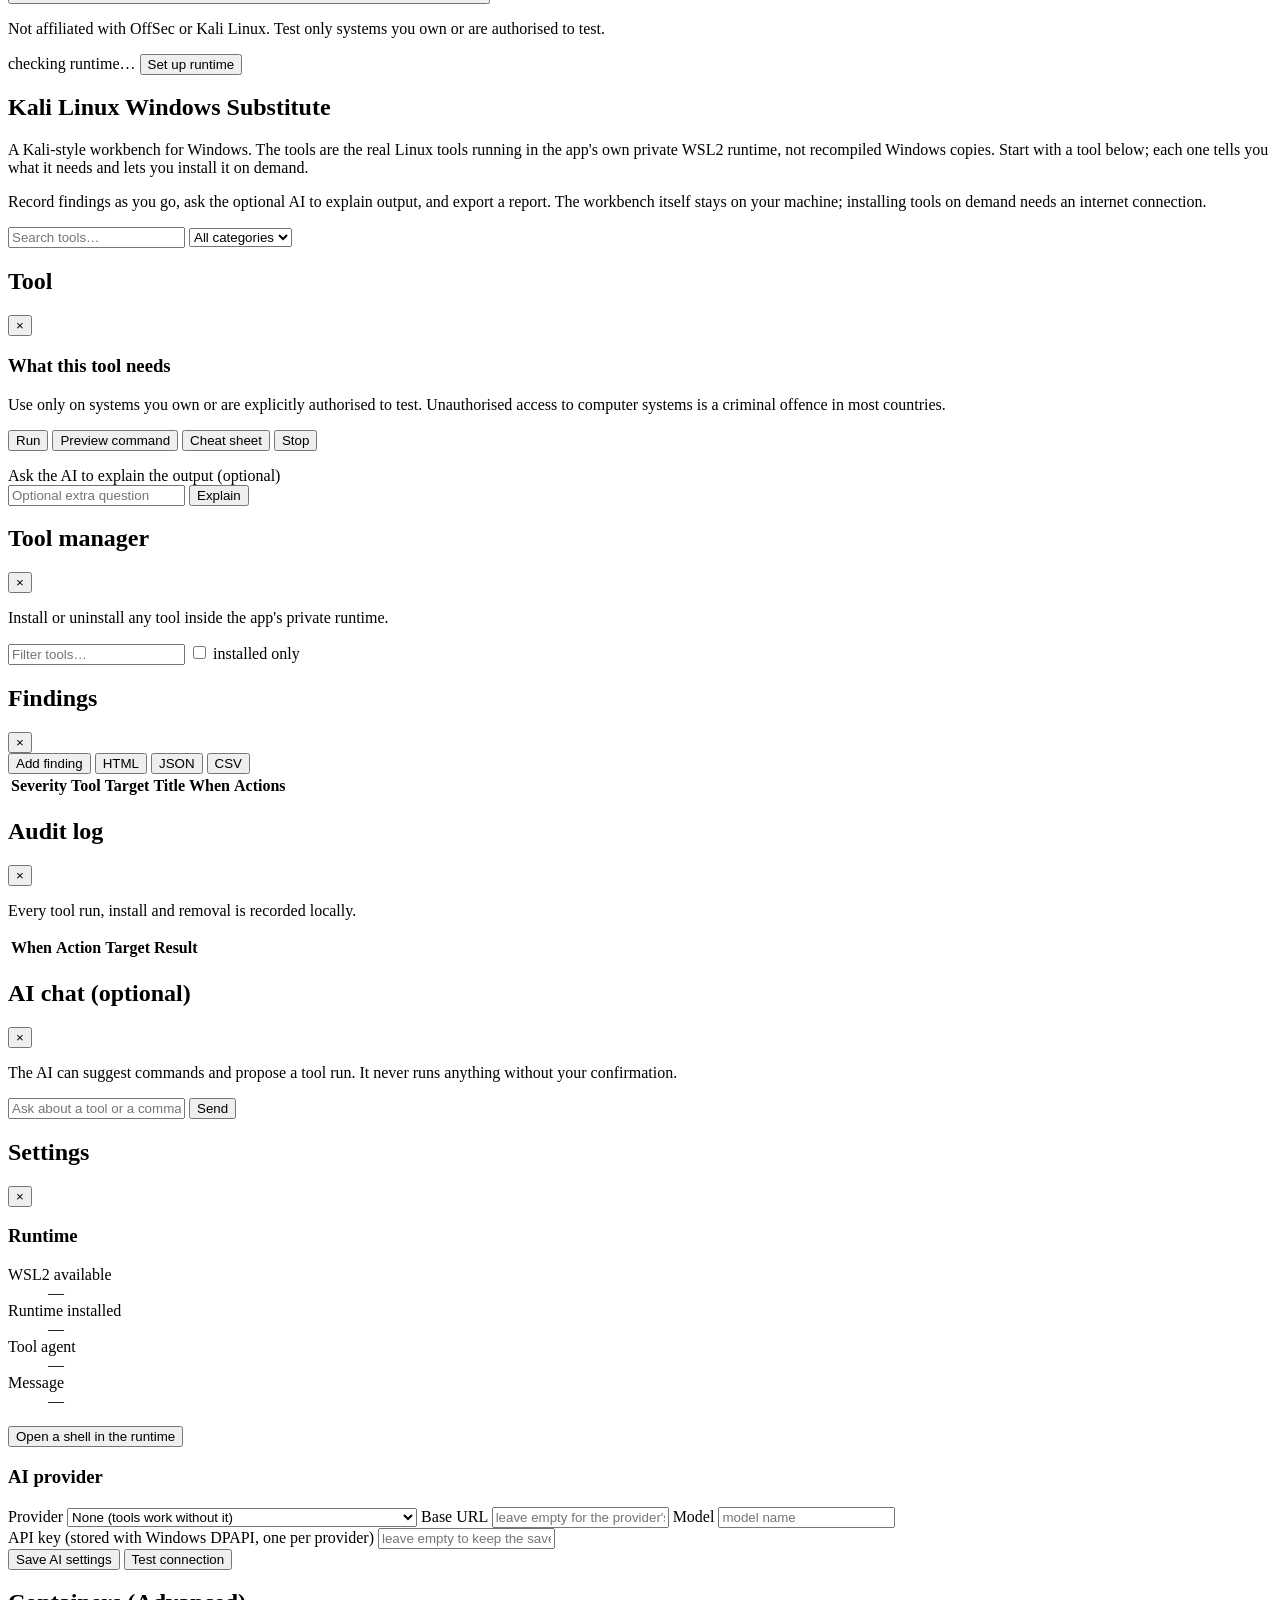
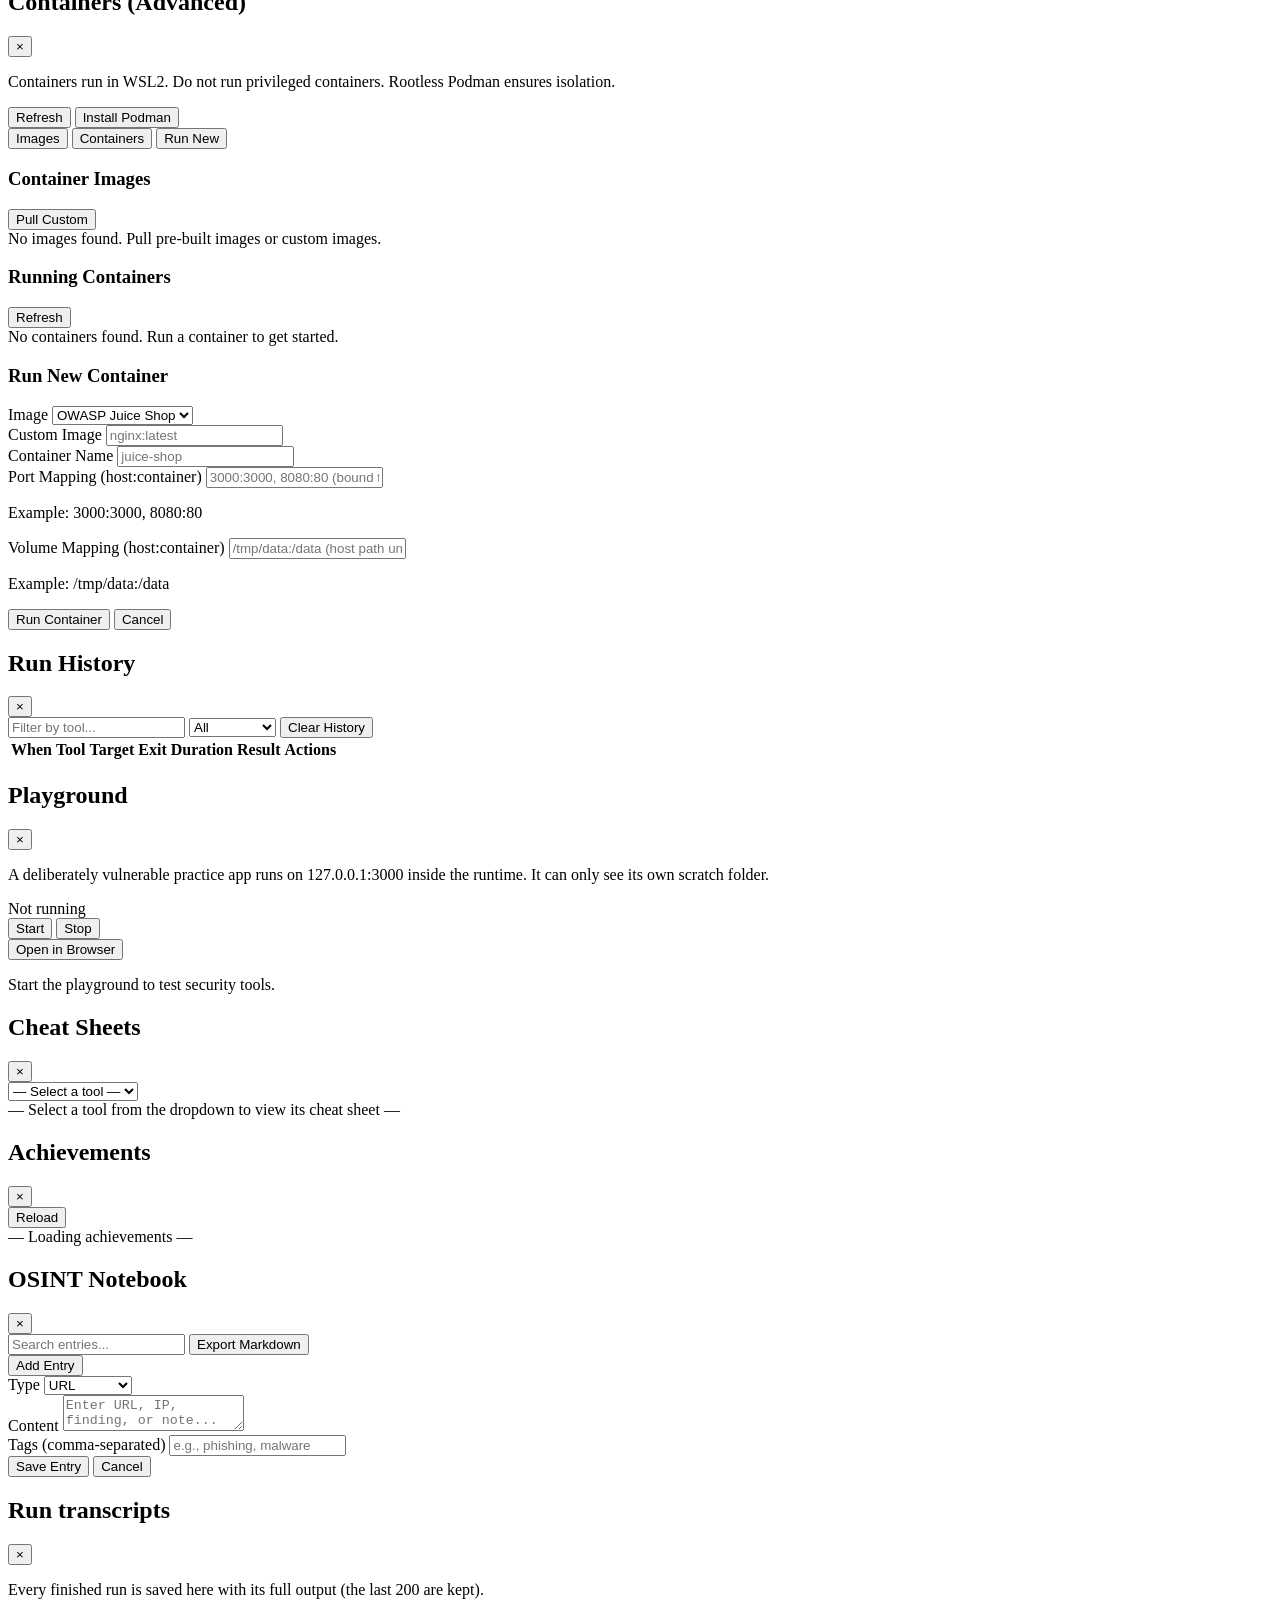
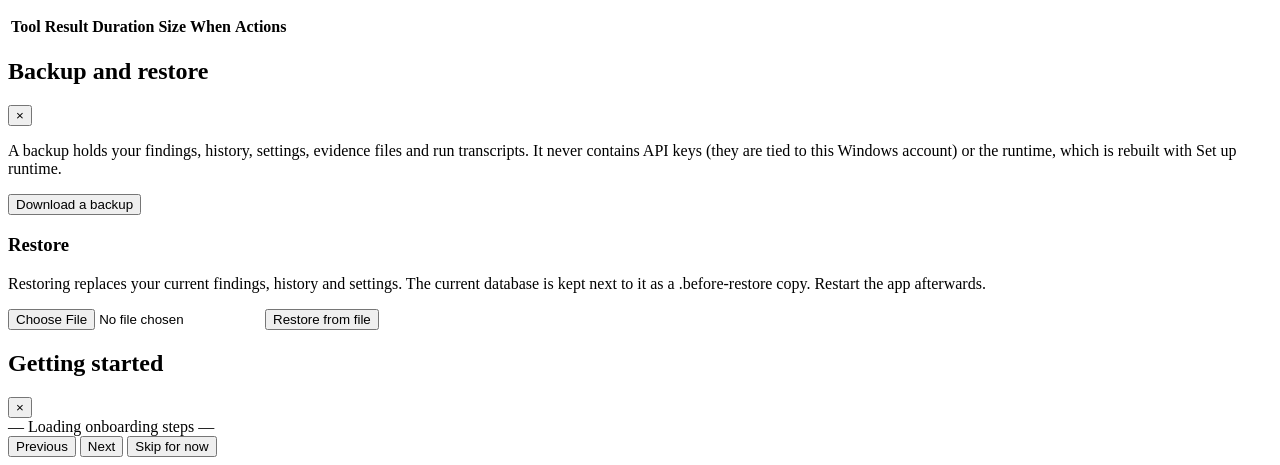
==== commit 77bed7b6: "Fix CSRF cookie lookup, runtime button, findings validation and delete - The browser read the first " ====
--- a/ui/index.html
+++ b/ui/index.html
@@ -90,7 +90,7 @@
     <div id="view-home">
       <div id="setup-banner" class="banner">
         <span class="grow" id="setup-message">checking runtime…</span>
-        <button class="teal" id="setup-ensure">Set up runtime</button>
+        <button class="teal hidden" id="setup-ensure">Set up runtime</button>
       </div>
 
       <div id="intro" class="card">
@@ -186,7 +186,7 @@
         <button class="ghost" id="report-csv">CSV</button>
       </div>
       <table>
-        <thead><tr><th>Severity</th><th>Tool</th><th>Target</th><th>Title</th><th>When</th></tr></thead>
+        <thead><tr><th>Severity</th><th>Tool</th><th>Target</th><th>Title</th><th>When</th><th><span class="sr-only">Actions</span></th></tr></thead>
         <tbody id="findings-body"></tbody>
       </table>
     </div>
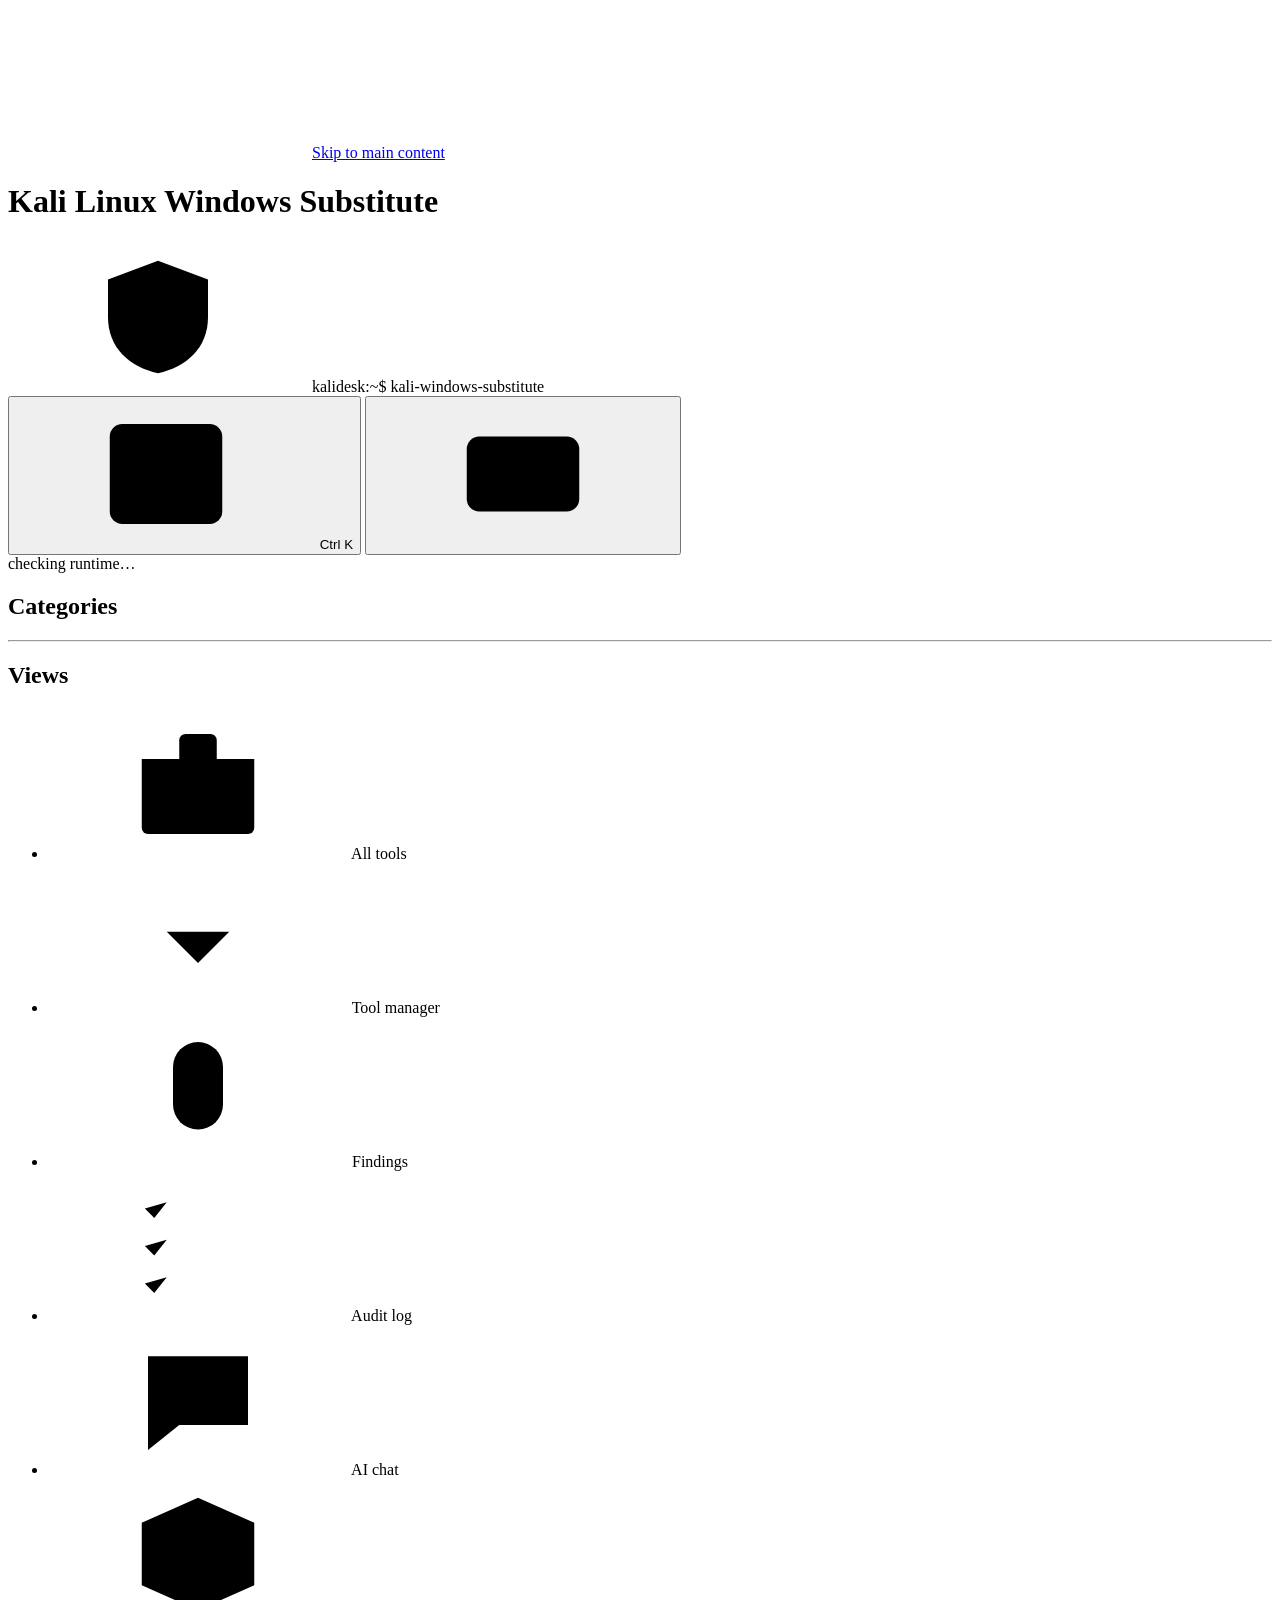
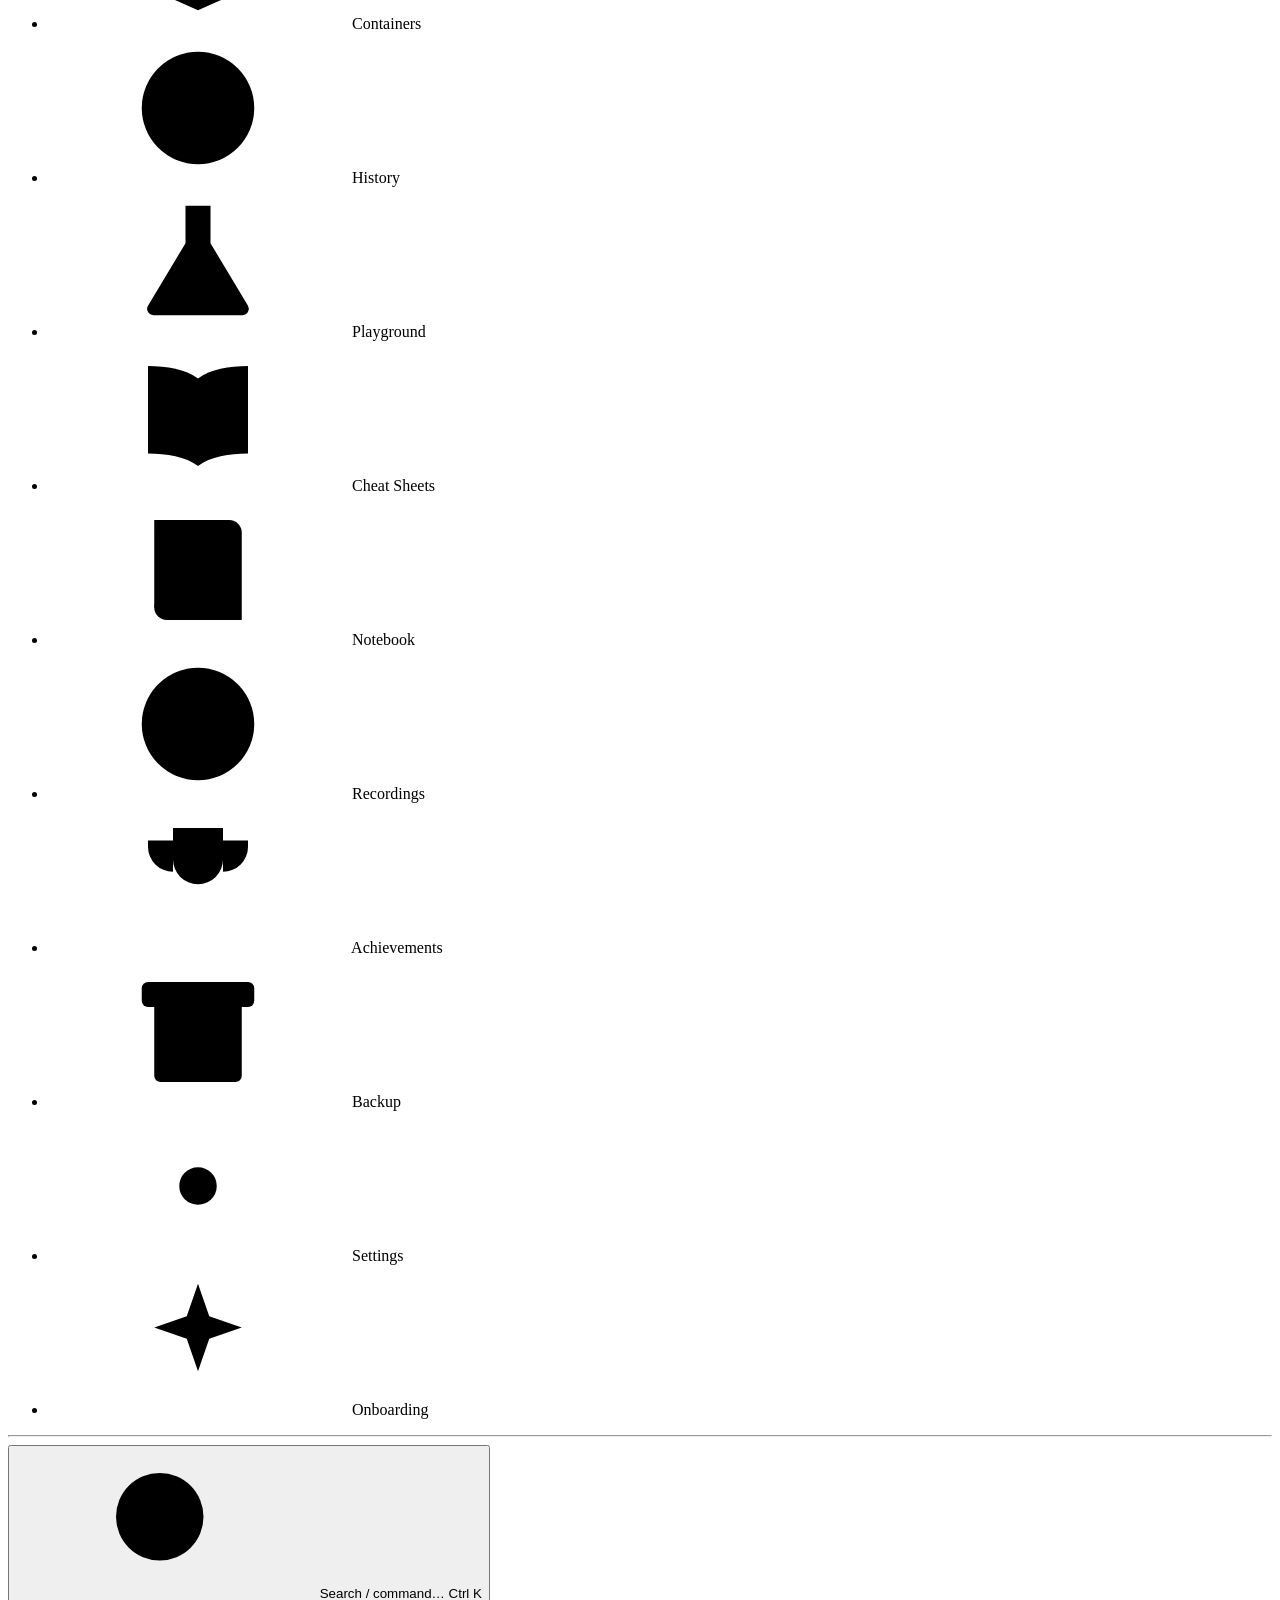
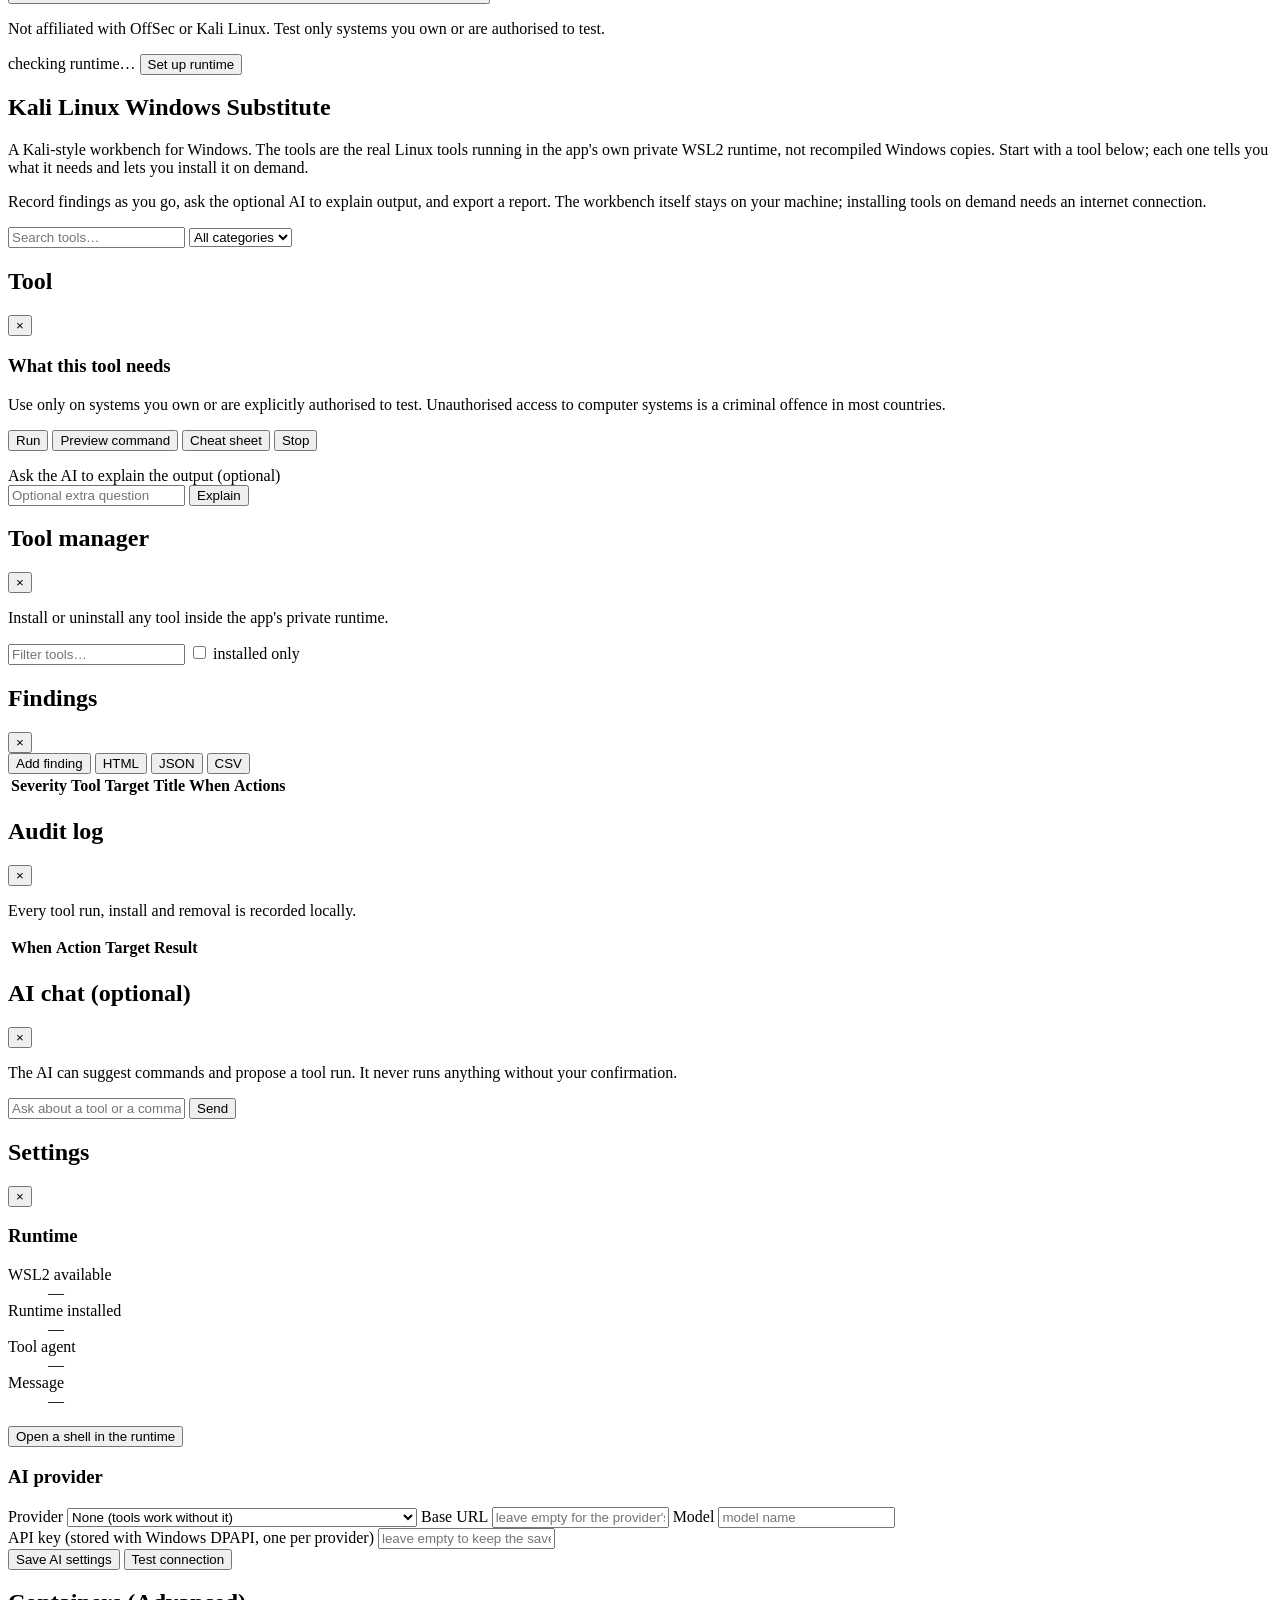
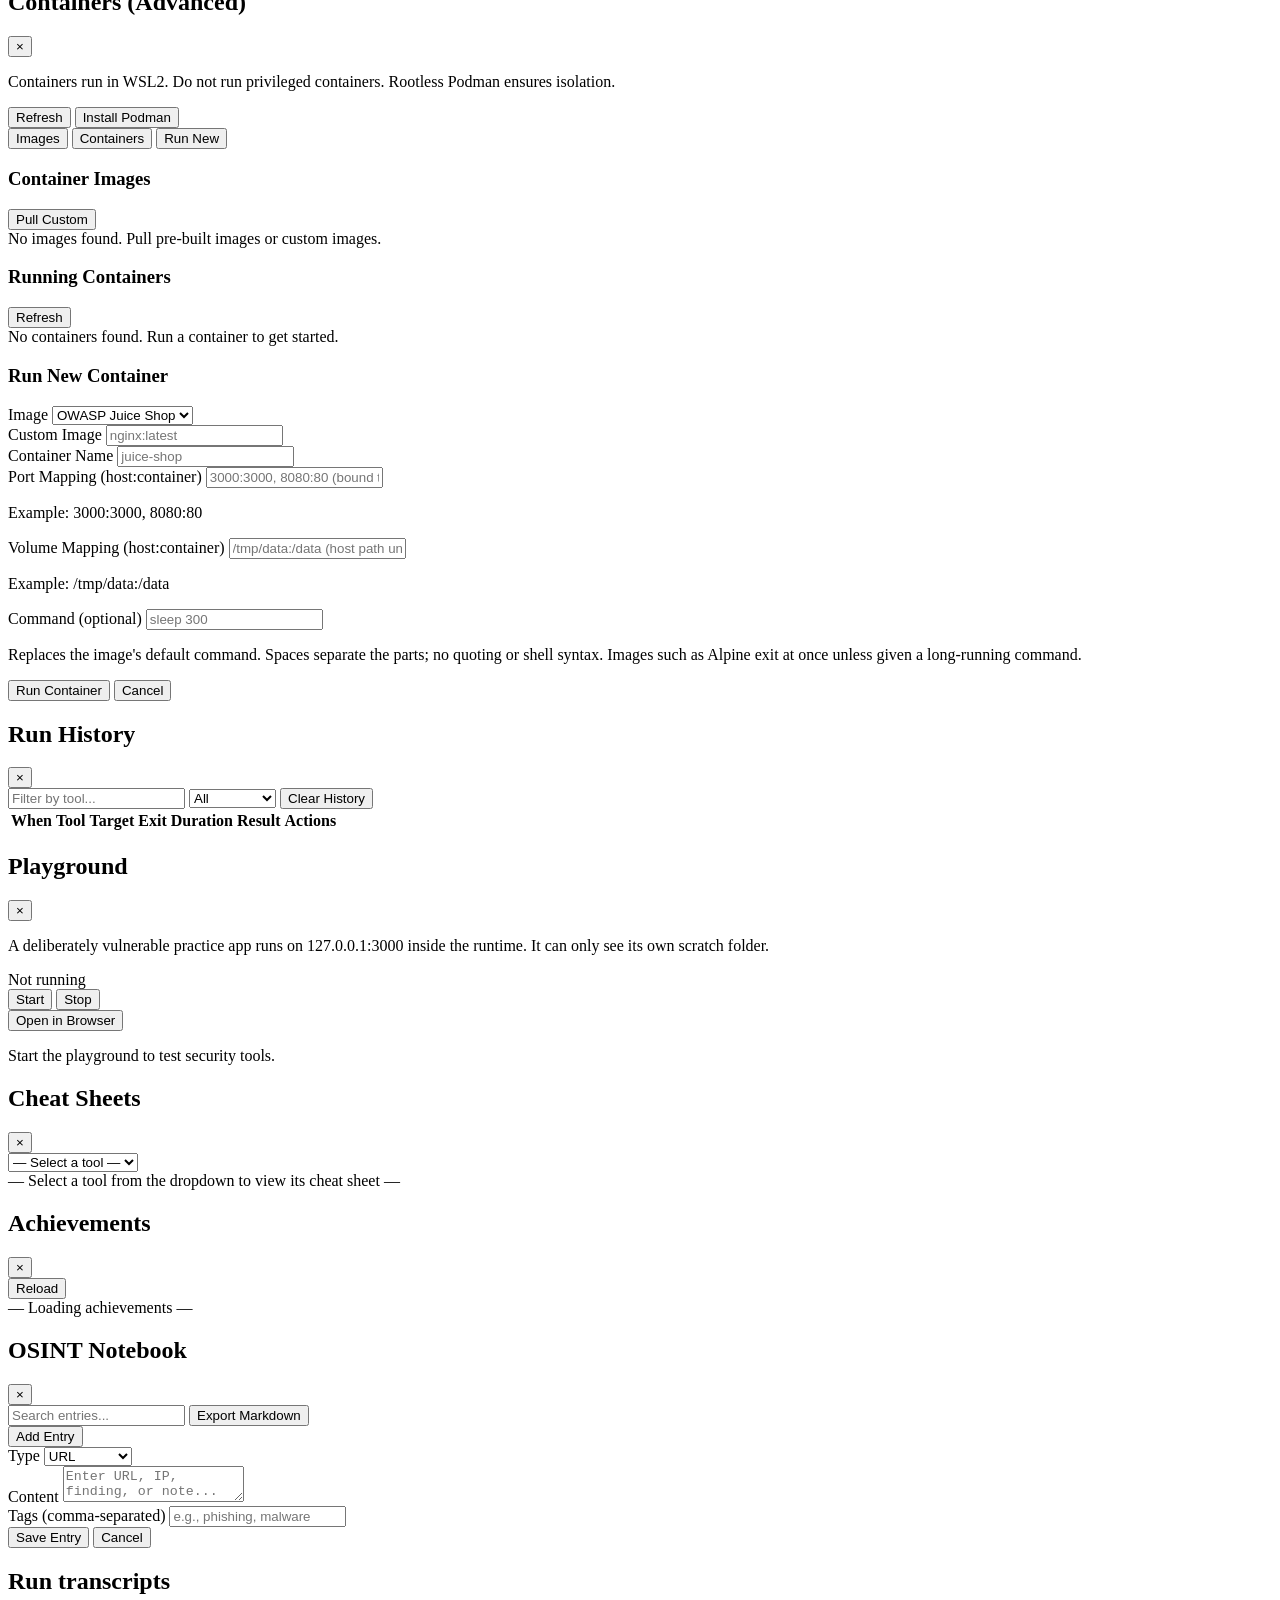
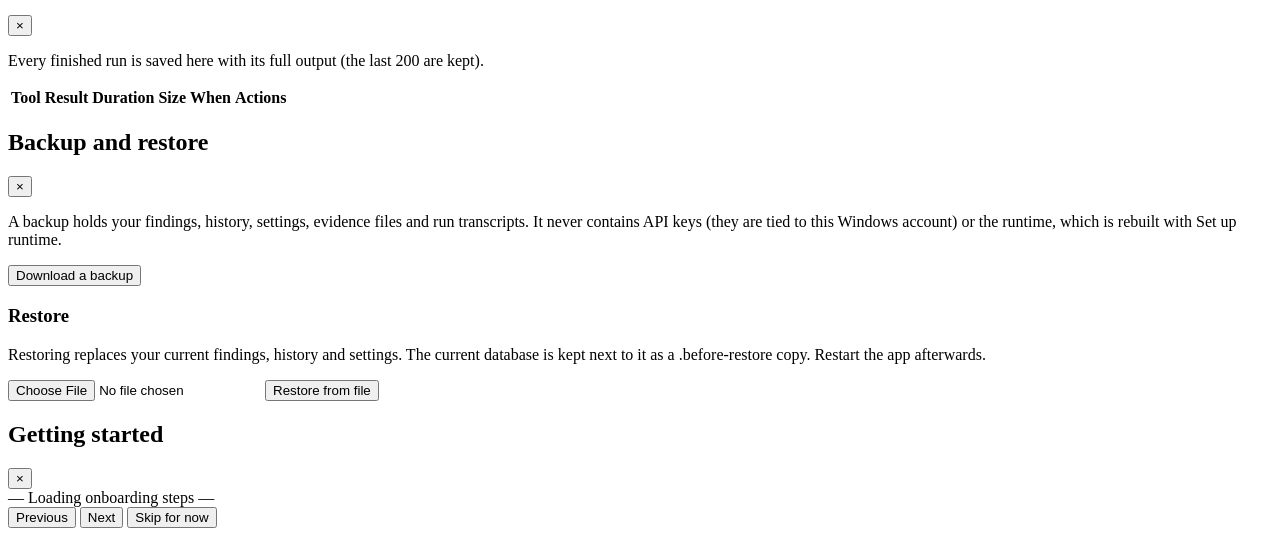
==== commit 226e9655: "Containers: optional run command, exit status, run-command modal; onboarding skip sticks - Run form " ====
--- a/ui/index.html
+++ b/ui/index.html
@@ -334,6 +334,11 @@
             <input id="containers-run-volumes" type="text" placeholder="/tmp/data:/data (host path under /tmp)">
             <p class="muted">Example: /tmp/data:/data</p>
           </div>
+          <div class="field">
+            <label for="containers-run-command">Command (optional)</label>
+            <input id="containers-run-command" type="text" placeholder="sleep 300">
+            <p class="muted">Replaces the image's default command. Spaces separate the parts; no quoting or shell syntax. Images such as Alpine exit at once unless given a long-running command.</p>
+          </div>
           <div class="actions">
             <button type="button" class="success" id="containers-run-submit">Run Container</button>
             <button type="button" class="ghost" id="containers-run-cancel">Cancel</button>
